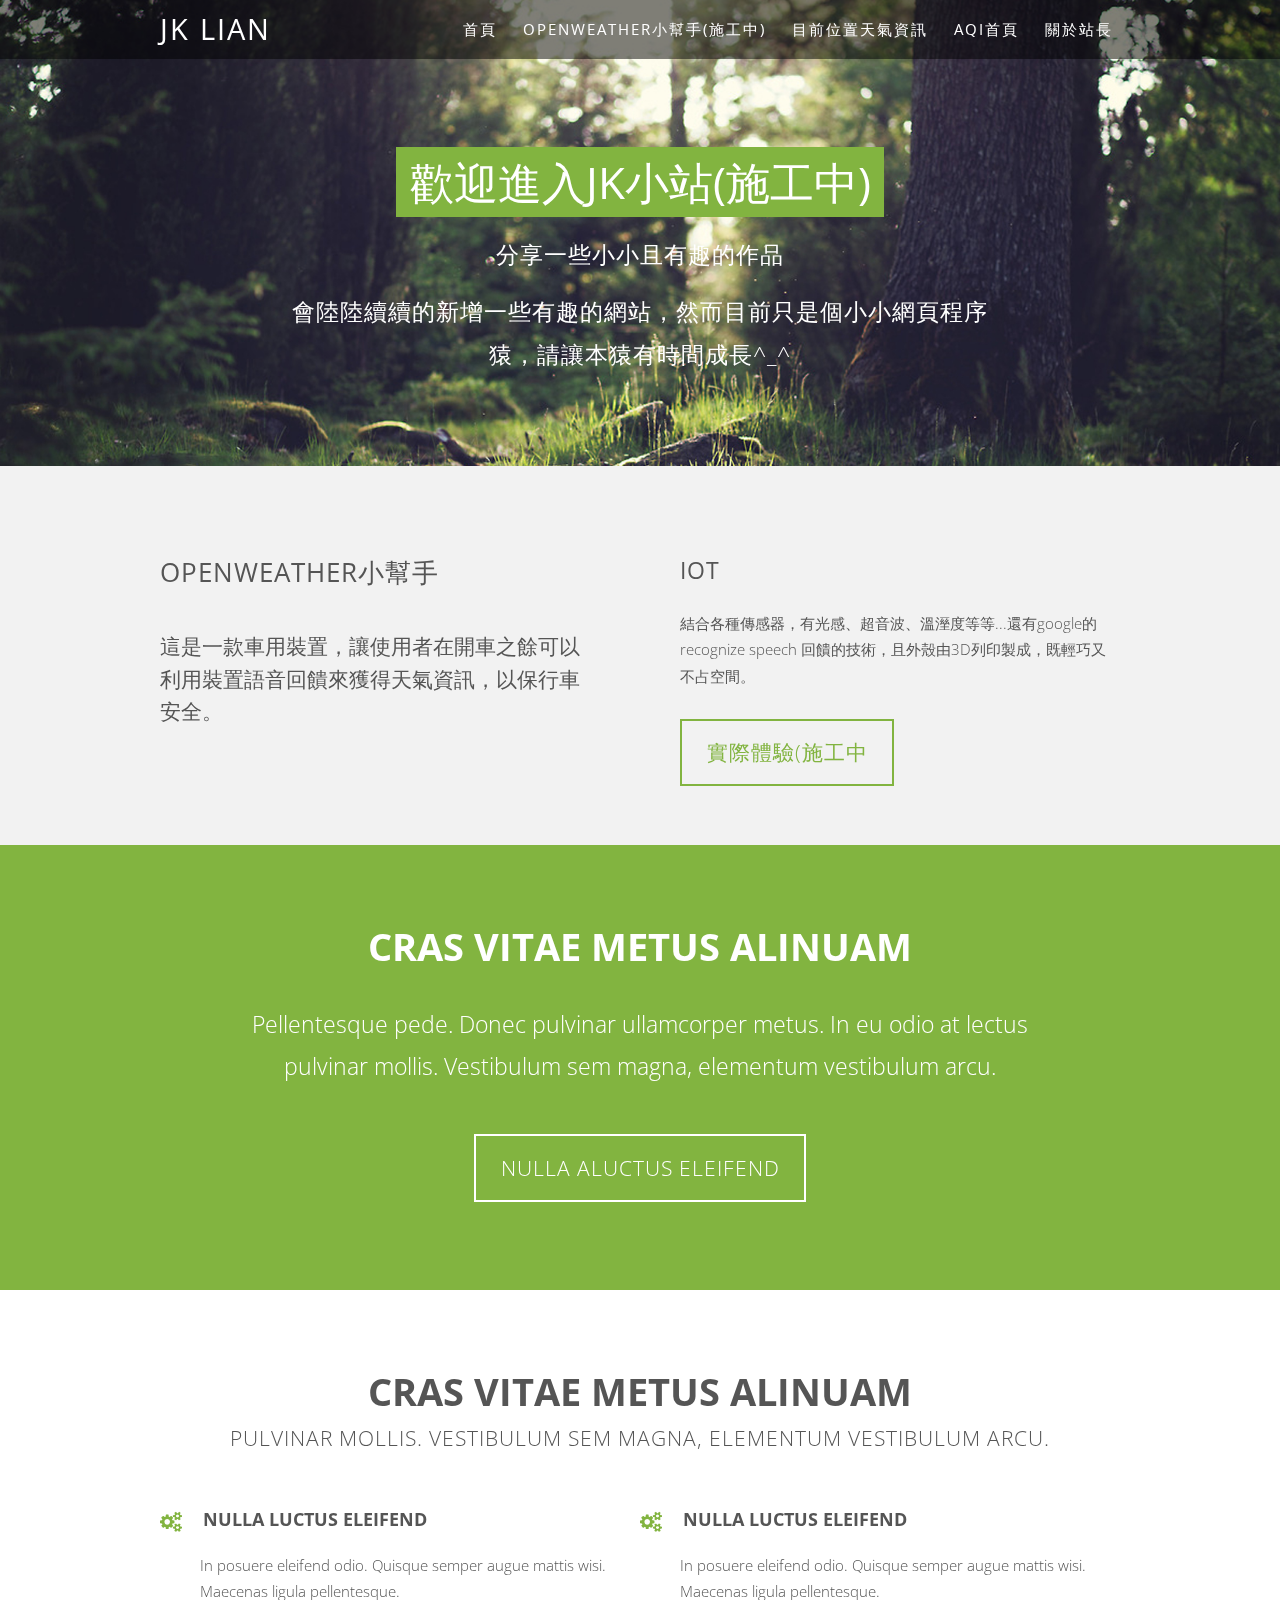
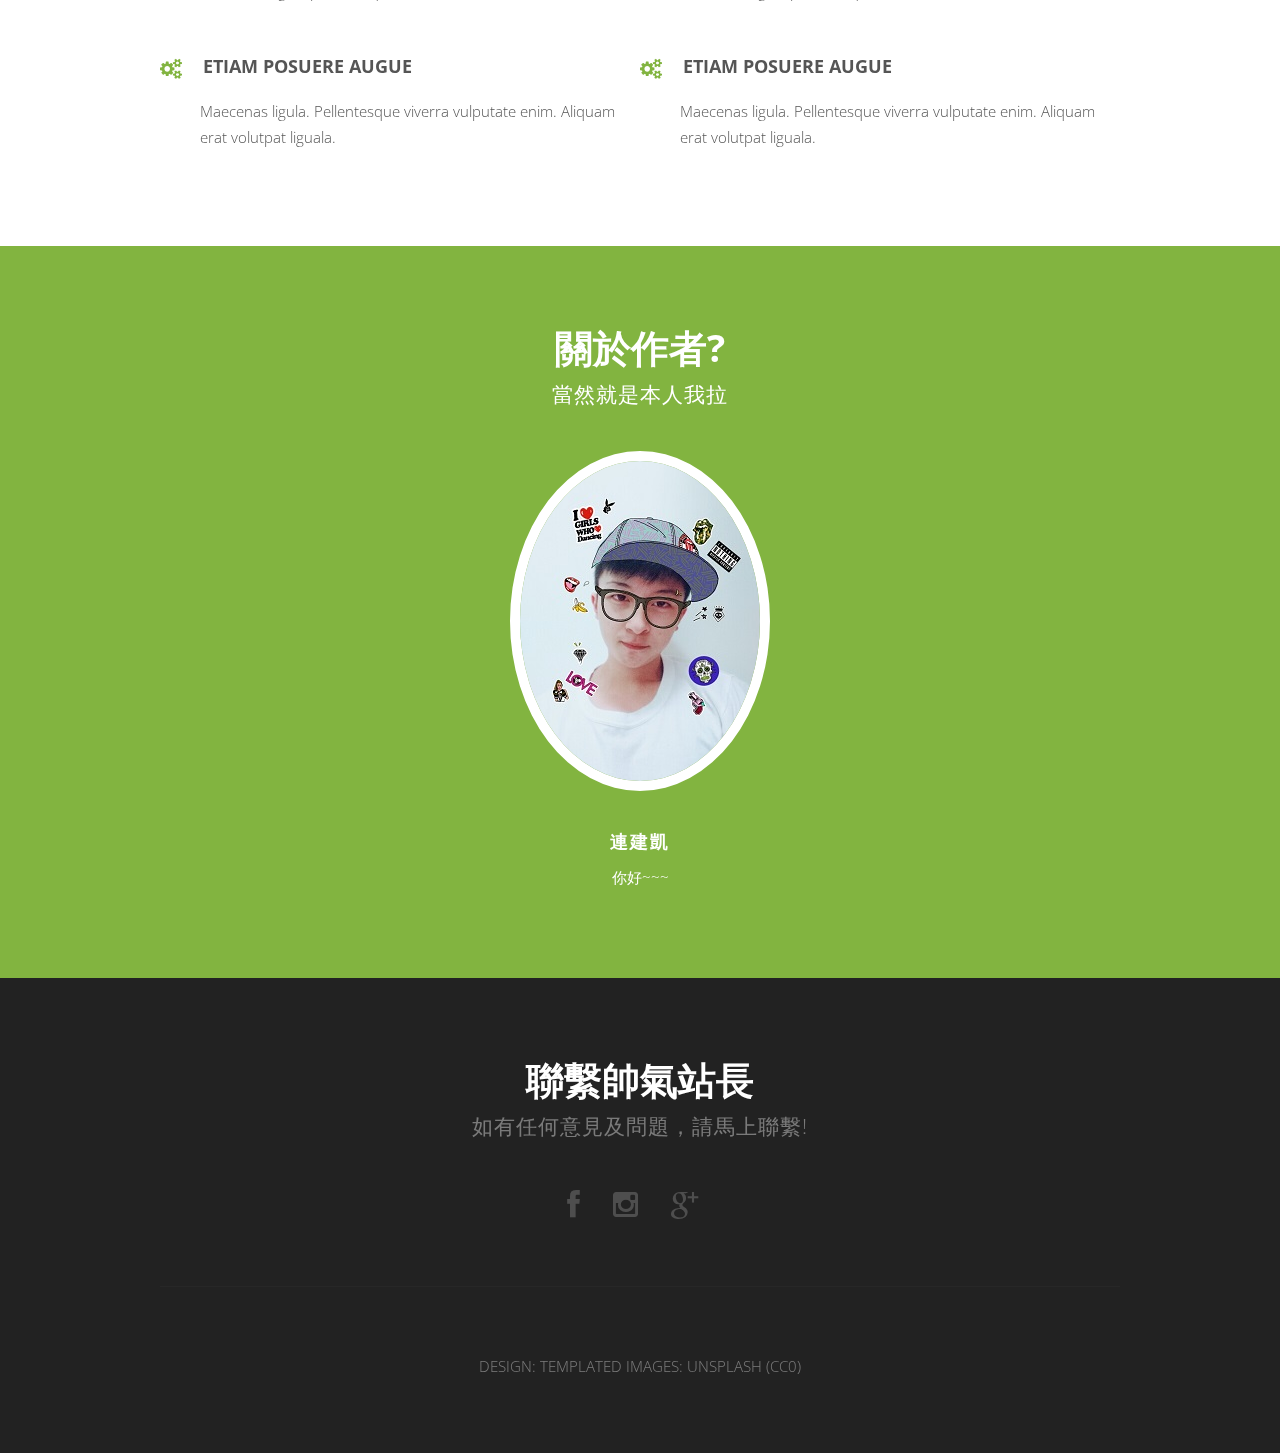
==== index.html @ 143d8b2d "v1" ====
<!DOCTYPE html>
<html>

<head>
    <title>JK小站</title>
    <meta http-equiv="content-type" content="text/html; charset=utf-8" />
    <meta name="description" content="" />
    <meta name="keywords" content="" />
    <!--[if lte IE 8]><script src="css/ie/html5shiv.js"></script><![endif]-->
    <script src="js/jquery.min.js"></script>
    <script src="js/jquery.dropotron.min.js"></script>
    <script src="js/skel.min.js"></script>
    <script src="js/skel-layers.min.js"></script>
    <script src="js/init.js"></script>
    <noscript>
        <link rel="stylesheet" href="css/skel.css" />
        <link rel="stylesheet" href="css/style.css" />
    </noscript>
    <!--[if lte IE 8]><link rel="stylesheet" href="css/ie/v8.css" /><![endif]-->
</head>

<body>
    <!-- Header Wrapper -->
    <div class="wrapper style1">

        <!-- Header -->
        <div id="header">
            <div class="container">

                <!-- Logo -->
                <h1><a href="#" id="logo">JK Lian</a></h1>

                <!-- Nav -->
                <nav id="nav">
                    <ul>
                        <li class="active"><a href="index.html">首頁</a></li>
                        <li>
                            <a href="#">OpenWeather小幫手(施工中)</a>
                            <!--<ul>
                                <li><a href="#">Lorem ipsum dolor</a></li>
                                <li><a href="#">Magna phasellus</a></li>
                                <li><a href="#">Etiam dolore nisl</a></li>
                                <li>
                                    <a href="">Phasellus consequat</a>
                                    <ul>
                                        <li><a href="#">Lorem ipsum dolor</a></li>
                                        <li><a href="#">Phasellus consequat</a></li>
                                        <li><a href="#">Magna phasellus</a></li>
                                        <li><a href="#">Etiam dolore nisl</a></li>
                                        <li><a href="#">Veroeros feugiat</a></li>
                                    </ul>
                                </li>
                                <li><a href="#">Veroeros feugiat</a></li>
                            </ul>-->
                        </li>
                        <li><a href="PositionWeather.html">目前位置天氣資訊</a></li>
                        <li><a href="../AQI/index.html">AQI首頁</a></li>
                        <li><a href="about.html">關於站長</a></li>
                    </ul>
                </nav>

            </div>
        </div>

        <!-- Banner -->
        <div id="banner">
            <section class="container">
                <h2>歡迎進入JK小站(施工中)</h2>
                <span>分享一些小小且有趣的作品</span>
                <p>會陸陸續續的新增一些有趣的網站，然而目前只是個小小網頁程序猿，請讓本猿有時間成長^_^</p>
            </section>
        </div>

    </div>
    <!-- Section One -->
    <div class="wrapper style2">
        <section class="container">
            <div class="row double">
                <div class="6u">
                    <header class="major">
                        <h2>OpenWeather小幫手</h2>
                        <span class="byline">這是一款車用裝置，讓使用者在開車之餘可以利用裝置語音回饋來獲得天氣資訊，以保行車安全。</span>
                    </header>
                </div>
                <div class="6u">
                    <h3>IOT</h3>
                    <p>結合各種傳感器，有光感、超音波、溫溼度等等...還有google的recognize speech 回饋的技術，且外殼由3D列印製成，既輕巧又不占空間。</p>
                    <a href="#" class="button">實際體驗(施工中</a>
                </div>
            </div>
        </section>
    </div>
    <!-- Section Two -->
    <div class="wrapper style3">
        <section class="container">
            <header class="major">
                <h2>Cras vitae metus aliNuam</h2>
            </header>
            <p>Pellentesque pede. Donec pulvinar ullamcorper metus. In eu odio at lectus pulvinar mollis. Vestibulum sem magna, elementum vestibulum arcu.</p>
            <a href="#" class="button alt">Nulla aluctus eleifend</a>
        </section>
    </div>

    <!-- Section Three -->
    <div class="wrapper style4">
        <section class="container">
            <header class="major">
                <h2>Cras vitae metus aliNuam</h2>
                <span class="byline">pulvinar mollis. Vestibulum sem magna, elementum vestibulum arcu.</span>
            </header>
            <div class="row flush">
                <div class="6u">
                    <ul class="special-icons">
                        <li>
                            <span class="fa fa-cogs"></span>
                            <h3>Nulla luctus eleifend</h3>
                            <p>In posuere eleifend odio. Quisque semper augue mattis wisi. Maecenas ligula pellentesque.</p>
                        </li>
                        <li>
                            <span class="fa fa-cogs"></span>
                            <!--<span class="fa fa-wrench"></span>-->
                            <h3>Etiam posuere augue</h3>
                            <p>Maecenas ligula. Pellentesque viverra vulputate enim. Aliquam erat volutpat liguala.</p>
                        </li>
                        <!--<li>
                            <span class="fa fa-leaf"></span>
                            <h3>Fusce ultrices fringilla</h3>
                            <p>Maecenas pede nisl, elementum eu, ornare ac, malesuada at, erat. Proin gravida orci porttitor.</p>
                        </li>-->
                    </ul>
                </div>
                <div class="6u">
                    <ul class="special-icons">
                        <li>
                            <span class="fa fa-cogs"></span>
                            <h3>Nulla luctus eleifend</h3>
                            <p>In posuere eleifend odio. Quisque semper augue mattis wisi. Maecenas ligula pellentesque.</p>
                        </li>
                        <li>
                            <span class="fa fa-cogs"></span>
                            <!--<span class="fa fa-wrench"></span>-->
                            <h3>Etiam posuere augue</h3>
                            <p>Maecenas ligula. Pellentesque viverra vulputate enim. Aliquam erat volutpat liguala.</p>
                        </li>
                        <!--<li>
                            <span class="fa fa-leaf"></span>
                            <h3>Fusce ultrices fringilla</h3>
                            <p>Maecenas pede nisl, elementum eu, ornare ac, malesuada at, erat. Proin gravida orci porttitor.</p>
                        </li>-->
                    </ul>
                </div>
                <!--<div class="4u">
                    <ul class="special-icons">
                        <li>
                            <span class="fa fa-cogs"></span>
                            <h3>Nulla luctus eleifend</h3>
                            <p>In posuere eleifend odio. Quisque semper augue mattis wisi. Maecenas ligula pellentesque.</p>
                        </li>
                        <li>
                            <span class="fa fa-wrench"></span>
                            <h3>Etiam posuere augue</h3>
                            <p>Maecenas ligula. Pellentesque viverra vulputate enim. Aliquam erat volutpat liguala.</p>
                        </li>
                        <li>
                            <span class="fa fa-leaf"></span>
                            <h3>Fusce ultrices fringilla</h3>
                            <p>Maecenas pede nisl, elementum eu, ornare ac, malesuada at, erat. Proin gravida orci porttitor.</p>
                        </li>
                    </ul>
                </div>-->
            </div>
        </section>
    </div>

    <!-- Team -->
    <div class="wrapper style5">
        <section id="team" class="container">
            <header class="major">
                <h2>關於作者?</h2>
                <span class="byline">當然就是本人我拉</span>
            </header>
            <div class="row">
                <div class="12u">
                    <a href="about.html" class="image"><img src="img/author.jpg" alt=""></a>
                    <h3>連建凱</h3>
                    <p>你好~~~</p>
                </div>
            </div>
        </section>
    </div>

    <!-- Footer -->
    <div id="footer">
        <section class="container">
            <header class="major">
                <h2>聯繫帥氣站長</h2>
                <span class="byline">如有任何意見及問題，請馬上聯繫!</span>
            </header>
            <ul class="icons">
                <li class="active"><a href="https://www.facebook.com/zxc157256" class="fa fa-facebook"><span>Facebook</span></a></li>
                <li><a href="https://www.instagram.com/zxc157256/" class="fa fa-instagram"><span>Instagram</span></a></li>
                <li><a href="https://plus.google.com/share?url=zxc157256" class="fa fa-google-plus"><span>Google+</span></a></li>
            </ul>
            <hr />
        </section>

        <!-- Copyright -->
        <div id="copyright">
            Design: <a href="http://templated.co">TEMPLATED</a> Images: <a href="http://unsplash.com">Unsplash</a> (<a href="http://unsplash.com/cc0">CC0</a>)
        </div>
    </div>
</body>

</html>
---- css/skel.css ----
/* Resets (http://meyerweb.com/eric/tools/css/reset/ | v2.0 | 20110126 | License: none (public domain)) */

	html,body,div,span,applet,object,iframe,h1,h2,h3,h4,h5,h6,p,blockquote,pre,a,abbr,acronym,address,big,cite,code,del,dfn,em,img,ins,kbd,q,s,samp,small,strike,strong,sub,sup,tt,var,b,u,i,center,dl,dt,dd,ol,ul,li,fieldset,form,label,legend,table,caption,tbody,tfoot,thead,tr,th,td,article,aside,canvas,details,embed,figure,figcaption,footer,header,hgroup,menu,nav,output,ruby,section,summary,time,mark,audio,video{margin:0;padding:0;border:0;font-size:100%;font:inherit;vertical-align:baseline;}article,aside,details,figcaption,figure,footer,header,hgroup,menu,nav,section{display:block;}body{line-height:1;}ol,ul{list-style:none;}blockquote,q{quotes:none;}blockquote:before,blockquote:after,q:before,q:after{content:'';content:none;}table{border-collapse:collapse;border-spacing:0;}body{-webkit-text-size-adjust:none}

/* Box Model */

	*, *:before, *:after {
		-moz-box-sizing: border-box;
		-webkit-box-sizing: border-box;
		box-sizing: border-box;
	}

/* Container */

	body {
		/* min-width: (containers) */
		min-width: 1200px;
	}

	.container {
		margin-left: auto;
		margin-right: auto;
		
		/* width: (containers) */
		width: 1200px;
	}

	/* Modifiers */
	
		.container.small {
			/* width: (containers) * 0.75; */
			width: 900px;
		}

		.container.big {
			width: 100%;

			/* max-width: (containers) * 1.25; */
			max-width: 1500px;

			/* min-width: (containers); */
			min-width: 1200px;
		}

/* Grid */

	.\31 2u { width: 100% }
	.\31 1u { width: 91.6666666667% }
	.\31 0u { width: 83.3333333333% }
	.\39 u { width: 75% }
	.\38 u { width: 66.6666666667% }
	.\37 u { width: 58.3333333333% }
	.\36 u { width: 50% }
	.\35 u { width: 41.6666666667% }
	.\34 u { width: 33.3333333333% }
	.\33 u { width: 25% }
	.\32 u { width: 16.6666666667% }
	.\31 u { width: 8.3333333333% }
	.\-11u { margin-left: 91.6666666667% }
	.\-10u { margin-left: 83.3333333333% }
	.\-9u { margin-left: 75% }
	.\-8u { margin-left: 66.6666666667% }
	.\-7u { margin-left: 58.3333333333% }
	.\-6u { margin-left: 50% }
	.\-5u { margin-left: 41.6666666667% }
	.\-4u { margin-left: 33.3333333333% }
	.\-3u { margin-left: 25% }
	.\-2u { margin-left: 16.6666666667% }
	.\-1u { margin-left: 8.3333333333% }

	/* Rows */

		.row > * {
			float: left;
		}

		.row:after {
			content: '';
			display: block;
			clear: both;
			height: 0;
		}

		.row:first-child > * {
			padding-top: 0 !important;
		}

		/* Normal */

			.row > * {
				/* padding-left: (gutters) */
				padding-left: 40px;
			}

			.row + .row > * {
				/* padding: (gutters) 0 0 (gutters) */
				padding: 40px 0 0 40px;
			}

			.row {
				/* margin-left: -(gutters) */
				margin-left: -40px;
			}

		/* Flush */

			.row.flush > * {
				padding-left: 0;
			}

			.row + .row.flush > * {
				padding: 0;
			}

			.row.flush {
				margin-left: 0;
			}

		/* Quarter */

			.row.quarter > * {
				/* padding-left: (gutters * 0.25) */
				padding-left: 10px;
			}

			.row + .row.quarter > * {
				/* padding: (gutters * 0.25) 0 0 (gutters * 0.25) */
				padding: 10px 0 0 10px;
			}

			.row.quarter {
				/* margin-left: -(gutters * 0.25) */
				margin-left: -10px;
			}

		/* Half */

			.row.half > * {
				/* padding-left: (gutters * 0.5) */
				padding-left: 20px;
			}

			.row + .row.half > * {
				/* padding: (gutters * 0.5) 0 0 (gutters * 0.5) */
				padding: 20px 0 0 20px;
			}

			.row.half {
				/* margin-left: -(gutters * 0.5) */
				margin-left: -20px;
			}

		/* One and (a) Half */

			.row.oneandhalf > * {
				/* padding-left: (gutters * 1.5) */
				padding-left: 60px;
			}

			.row + .row.oneandhalf > * {
				/* padding: (gutters * 1.5) 0 0 (gutters * 1.5) */
				padding: 60px 0 0 60px;
			}

			.row.oneandhalf {
				/* margin-left: -(gutters * 1.5) */
				margin-left: -60px;
			}

		/* Double */

			.row.double > * {
				/* padding-left: (gutters * 2) */
				padding-left: 80px;
			}

			.row + .row.double > * {
				/* padding: (gutters * 2) 0 0 (gutters * 2) */
				padding: 80px 0 0 80px;
			}

			.row.double {
				/* margin-left: -(gutters * 2) */
				margin-left: -80px;
			}
---- css/style.css ----
@import url("font-awesome.min.css");
@import url("http://fonts.googleapis.com/css?family=Open+Sans:300,400,600,700,800");

/*
	Solarize by TEMPLATED
	templated.co @templatedco
	Released for free under the Creative Commons Attribution 3.0 license (templated.co/license)
*/

/* Basic */

	body {
		background: #222222;
	}

		body.loading * {
			-moz-transition: none !important;
			-webkit-transition: none !important;
			-o-transition: none !important;
			-ms-transition: none !important;
			transition: none !important;
			-moz-animation: none !important;
			-webkit-animation: none !important;
			-o-animation: none !important;
			-ms-animation: none !important;
			animation: none !important;
		}

	body, input, select, textarea {
		color: #555555;
		font-family: 'Open Sans', sans-serif;
		font-size: 12pt;
		font-weight: 300;
		line-height: 1.65em;
	}

	a {
		color: #82b440;
		text-decoration: underline;
	}

	strong, b {
		font-weight: 700;
	}

	em, i {
		font-style: italic;
	}

	p, ul, ol, dl, table, blockquote {
		margin: 0 0 2em 0;
	}

	p {
		line-height: 1.8em;
	}

		p.medium {
			font-size: 1.4em;
		}

	h1, h2, h3, h4, h5, h6 {
		color: inherit;
		font-weight: 700;
	}

		h1 a, h2 a, h3 a, h4 a, h5 a, h6 a {
			color: inherit;
			text-decoration: none;
		}

	h2 {
		font-size: 1.5em;
	}

	h3 {
		font-size: 1.25em;
	}

	sub {
		font-size: 0.8em;
		position: relative;
		top: 0.5em;
	}

	sup {
		font-size: 0.8em;
		position: relative;
		top: -0.5em;
	}

	hr {
		border-top: solid 1px #82b440;
		border: 0;
		margin-bottom: 1.5em;
	}

	blockquote {
		border-left: solid 0.5em #82b440;
		font-style: italic;
		padding: 1em 0 1em 2em;
	}

	section.special, article.special {
		text-align: center;
	}

	header.major {
		padding-bottom: 3em;
		text-align: center;
		text-transform: uppercase;
	}

		header.major h2 {
			font-size: 2.6em;
			font-weight: 700;
		}

		header.major .byline {
			display: block;
			padding-top: 1em;
			letter-spacing: 1px;
			font-size: 1.4em;
		}

	footer > :last-child {
		margin-bottom: 0;
	}

	footer.major {
		padding-top: 3em;
	}

/* Form */

	input[type="text"],
	input[type="password"],
	input[type="email"],
	textarea {
		-moz-appearance: none;
		-webkit-appearance: none;
		-o-appearance: none;
		-ms-appearance: none;
		appearance: none;
		background: none;
		border: solid 1px #82b440;
		color: inherit;
		display: block;
		outline: 0;
		padding: 0.75em;
		text-decoration: none;
		width: 100%;
	}

		input[type="text"]:focus,
		input[type="password"]:focus,
		input[type="email"]:focus,
		textarea:focus {
			border-color: #82b440;
		}

	input[type="text"],
	input[type="password"],
	input[type="email"] {
		line-height: 1em;
	}

	::-webkit-input-placeholder {
		color: inherit;
		opacity: 0.5;
		position: relative;
		top: 3px;
	}

	:-moz-placeholder {
		color: inherit;
		opacity: 0.5;
	}

	::-moz-placeholder {
		color: inherit;
		opacity: 0.5;
	}

	:-ms-input-placeholder {
		color: inherit;
		opacity: 0.5;
	}

	.formerize-placeholder {
		color: rgba(85, 85, 85, 0.5) !important;
	}

/* Image */

	.image {
		border: 0;
		position: relative;
	}

		.image.fit {
			display: block;
		}

			.image.fit img {
				display: block;
				width: 100%;
			}

		.image.feature {
			display: block;
			margin: 0 0 2em 0;
		}

			.image.feature img {
				display: block;
				width: 100%;
			}

/* Icon */

	.icon {
		position: relative;
	}

		.icon:before {
			content: "";
			-moz-osx-font-smoothing: grayscale;
			-webkit-font-smoothing: antialiased;
			font-family: FontAwesome;
			font-style: normal;
			font-weight: normal;
			text-transform: none !important;
		}

		.icon > .label {
			display: none;
		}

/* Lists */

	ol.default {
		list-style: decimal;
		padding-left: 1.25em;
	}

		ol.default li {
			padding-left: 0.25em;
		}

	ul.default {
		margin: 0;
		padding: 0;
		list-style: none;
	}

		ul.default li {
			padding: 0.40em 0em;
		}

	ul.icons {
		cursor: default;
		padding-bottom: 2em;
	}

		ul.icons li {
			display: inline-block;
			line-height: 1em;
			padding: 0.5em 1em;
		}

			ul.icons li:first-child {
				padding-left: 0;
			}

			ul.icons li span {
				display: none;
			}

			ul.icons li a {
				text-decoration: none;
				font-size: 2em;
				color: inherit;
				opacity: 0.2;
				-moz-transition: all 0.35s ease-in-out;
				-webkit-transition: all 0.35s ease-in-out;
				-o-transition: all 0.35s ease-in-out;
				-ms-transition: all 0.35s ease-in-out;
				transition: all 0.35s ease-in-out;
			}

			ul.icons li a:hover {
				color: inherit;
				opacity: 1;
			}

	ul.actions {
		cursor: default;
	}

		ul.actions:last-child {
			margin-bottom: 0;
		}

		ul.actions li {
			display: inline-block;
			padding: 0 0 0 1.5em;
		}

			ul.actions li:first-child {
				padding: 0;
			}

		ul.actions.vertical li {
			display: block;
			padding: 1.5em 0 0 0;
		}

			ul.actions.vertical li:first-child {
				padding: 0;
			}

	ul.special-icons {
		margin: 0em;
		padding: 0em;
	}

		ul.special-icons > li {
			position: relative;
			padding: 0.50em 0em 0.50em 0em;
		}

		ul.special-icons > li:before {
			position: absolute;
			left: 0;
			top: 2em;
			display: block;
			background: none;
			font-size: 2em;
			border-radius: 5px;
		}

		ul.special-icons > li:first-child {
			border-top: none;
		}

		ul.special-icons h3 {
			margin-bottom: 0.80em;
			line-height: 2em;
			text-transform: uppercase;
			font-weight: 700;
			font-size: 1.2em;
		}

		ul.special-icons span {
			line-height: 190%;
		}

		ul.special-icons .fa {
			float: left;
			display: inline-block;
			padding-right: 1em;
			font-size: 1.4em;
			color: #82b440;
		}

		ul.special-icons p {
			padding-left: 2.7em;
		}

/* Tables */

	table {
		width: 100%;
	}

		table.default {
			width: 100%;
		}

			table.default tbody tr {
				border-bottom: solid 1px #82b440;
			}

			table.default td {
				padding: 0.5em 1em 0.5em 1em;
			}

			table.default th {
				font-weight: 700;
				padding: 0.5em 1em 0.5em 1em;
				text-align: left;
			}

			table.default thead {
				background: #555555;
				color: #fff;
			}

/* Button */

	input[type="submit"],
	input[type="reset"],
	input[type="button"],
	.button {
		-moz-appearance: none;
		-webkit-appearance: none;
		-o-appearance: none;
		-ms-appearance: none;
		appearance: none;
		background: none;
		border-radius: none;
		border: 2px solid;
		border-color: #82b440;
		color: #82b440;
		cursor: pointer;
		display: inline-block;
		padding: 0.90em 1.2em;
		letter-spacing: 1px;
		text-align: center;
		text-decoration: none;
		text-transform: uppercase;
		font-size: 1.4em;
		-moz-transition: all 0.35s ease-in-out;
		-webkit-transition: all 0.35s ease-in-out;
		-o-transition: all 0.35s ease-in-out;
		-ms-transition: all 0.35s ease-in-out;
		transition: all 0.35s ease-in-out;
	}

		input[type="submit"]:hover,
		input[type="reset"]:hover,
		input[type="button"]:hover,
		.button:hover {
			background: #82b440;
			color: white;
		}

		input[type="submit"].alt,
		input[type="reset"].alt,
		input[type="button"].alt,
		.button.alt {
			border-color: inherit;
			color: inherit;
		}

			input[type="submit"].alt:hover,
			input[type="reset"].alt:hover,
			input[type="button"].alt:hover,
			.button.alt:hover {
				background: white;
				color: #82b440;
			}

		input[type="submit"].fit,
		input[type="reset"].fit,
		input[type="button"].fit,
		.button.fit {
			width: 100%;
		}

		input[type="submit"].small,
		input[type="reset"].small,
		input[type="button"].small,
		.button.small {
			font-size: 0.8em;
		}

/* Wrapper */

	.wrapper {
		padding: 6em 0em 4em 0em;
	}

		.wrapper.style1 {
			padding: 0em;
			background: #222222 url(../images/banner.jpg) no-repeat;
			background-size: cover;
		}

		.wrapper.style2 {
			background: #f2f2f2;
		}

			.wrapper.style2 .major {
				text-align: left !important;
			}

				.wrapper.style2 .major h2 {
					display: block;
					margin-bottom: 0.70em;
					letter-spacing: 1px;
					line-height: 1.4em;
					text-transform: uppercase;
					font-size: 1.8em;
					font-weight: 400;
				}

				.wrapper.style2 .major .byline {
					letter-spacing: normal;
					line-height: 1.6em;
					text-transform: capitalize;
					font-size: 1.4em;
				}

			.wrapper.style2 h3 {
				display: block;
				margin-bottom: 1em;
				letter-spacing: 1px;
				line-height: 1.4em;
				text-transform: uppercase;
				font-size: 1.6em;
				font-weight: 400;
			}

		.wrapper.style3 {
			padding-bottom: 6em;
			background: #82b440;
			text-align: center;
			color: white;
		}

			.wrapper.style3 .container {
				padding-left: 6em;
				padding-right: 6em;
			}

			.wrapper.style3 p {
				font-size: 1.6em;
			}

		.wrapper.style4 {
			background: white;
		}

		.wrapper.style5 {
			background: #82b440;
			text-align: center;
			color: white;
		}

			.wrapper.style5 .image {
				display: block;
				width: 60%;
				margin: 0em auto 2em auto;
			}

				.wrapper.style5 .image img {
					border-radius: 50%;
					border: 10px solid;
					border-color: white;
				}

/* Header */

	#header {
		color: white;
		height: 4em;
		background: rgba(0, 0, 0, 0.5);
	}

		#header .container {
			position: relative;
		}

	.homepage #logo {
		display: none;
	}

	.homepage #nav {
		position: static;
		right: none;
		text-align: center;
	}

	#logo {
		line-height: 2em;
		letter-spacing: 2px;
		text-transform: uppercase;
		font-size: 2em;
		font-weight: 400;
	}

		#logo h1 {
			display: inline-block;
			margin: 0;
			padding: 0;
		}

		#logo a {
			color: inherit;
		}

	#nav {
		position: absolute;
		top: 0;
		right: 0;
	}

		#nav > ul {
			margin: 0;
		}

			#nav > ul > li {
				border-radius: 4px;
				display: inline-block;
				margin-left: 0.5em;
				padding: 0 0.5em;
			}

				#nav > ul > li a {
					color: inherit;
					line-height: 4em;
					letter-spacing: 2px;
					text-decoration: none;
					text-transform: uppercase;
					font-weight: 400;
					font-size: 1em;
				}

				#nav > ul > li:first-child {
					margin-left: 0;
				}

				#nav > ul > li.active a {
					color: white;
				}

				#nav > ul > li > ul {
					display: none;
				}

/* Dropotron */

	.dropotron {
		top: 2em;
		background: rgba(32, 32, 32, 0.75);
		border-radius: 4px;
		color: inherit;
		min-width: 12em;
		padding: 1em 0;
		color: white;
	}

		.dropotron > li {
			line-height: 2em;
			padding: 0 1em;
		}

			.dropotron > li > a {
				color: inherit;
				letter-spacing: 2px;
				text-decoration: none;
				text-transform: uppercase;
			}

			.dropotron > li.active > a, .dropotron > li:hover > a {
				color: inherit;
			}

		.dropotron.level-0 {
			border-radius: 0 0 4px 4px;
			font-size: 1em;
			margin-left: -0.5em;
		}

/* Banner */

	#banner {
		padding: 6em 0em 3em 0em;
		text-align: center;
		text-transform: uppercase;
		color: white;
	}

		#banner .container {
			padding: 0em 8em;
		}

		#banner h2 {
			display: inline-block;
			padding: 0.50em 0.30em;
			background: #82b440;
			font-size: 3em;
			font-weight: 400;
		}

		#banner span, #banner p {
			display: block;
			letter-spacing: 1px;
			text-transform: uppercase;
			font-size: 1.6em;
			font-weight: 300;
		}

		#banner span {
			padding: 1em 0em;
		}

/* Main */

	#main {
		padding: 4em 0;
	}

		#main #content .major, #main #sidebar .major {
			text-align: left;
		}

		#main #sidebar section {
			margin-top: 4em;
		}

			#main #sidebar section:first-child {
				margin-top: 0;
			}

		#main #sidebar .major {
			padding-bottom: 2em;
		}

			#main #sidebar .major h2 {
				font-size: 1.8em;
			}

/* Footer */

	#footer {
		padding: 6em 0 2em 0;
		text-align: center;
		color: white;
	}

		#footer hr {
			border-bottom: 1px solid;
			border-color: inherit;
			opacity: .05;
		}

		#footer .major h2 {
			color: inherit;
		}

		#footer .major .byline {
			color: inherit;
			opacity: .4;
		}

		#footer .copyright {
			margin-top: 3em;
			text-align: center;
		}

/* Copyright */

	#copyright {
		position: relative;
		text-transform: uppercase;
		text-align: center;
		padding: 3em 0em 3em 0em;
		color: inherit;
		opacity: .40;
	}

		#copyright a {
			text-decoration: none;
			color: inherit;
		}

/* Extra */

	#extra1 h2 {
		display: block;
		margin-bottom: 1em;
		letter-spacing: 1px;
		line-height: 1.4em;
		text-transform: uppercase;
		font-size: 1.8em;
		font-weight: 400;
	}

	#extra1 h3 {
		display: block;
		margin-bottom: 1em;
		letter-spacing: 1px;
		line-height: 1.4em;
		text-transform: uppercase;
		font-size: 1.6em;
		font-weight: 400;
	}

/* Team */

	#team h3 {
		margin-bottom: 0.50em;
		letter-spacing: 2px;
		text-transform: uppercase;
		font-weight: 700;
	}
---- css/ie/v8.css ----
/*
	Solarize by TEMPLATED
	templated.co @templatedco
	Released for free under the Creative Commons Attribution 3.0 license (templated.co/license)
*/

/* Header */

	#header {
		background: #4c4c4c;
	}

/* Wrapper */

	.wrapper.style5 .image img {
		position: relative;
		-ms-behavior: url("css/ie/PIE.htc");
	}

/* Dropotron */

	.dropotron {
		background: #4c4c4c;
	}

/* Copyright */

	#copyright .container {
		border-color: #303030;
	}
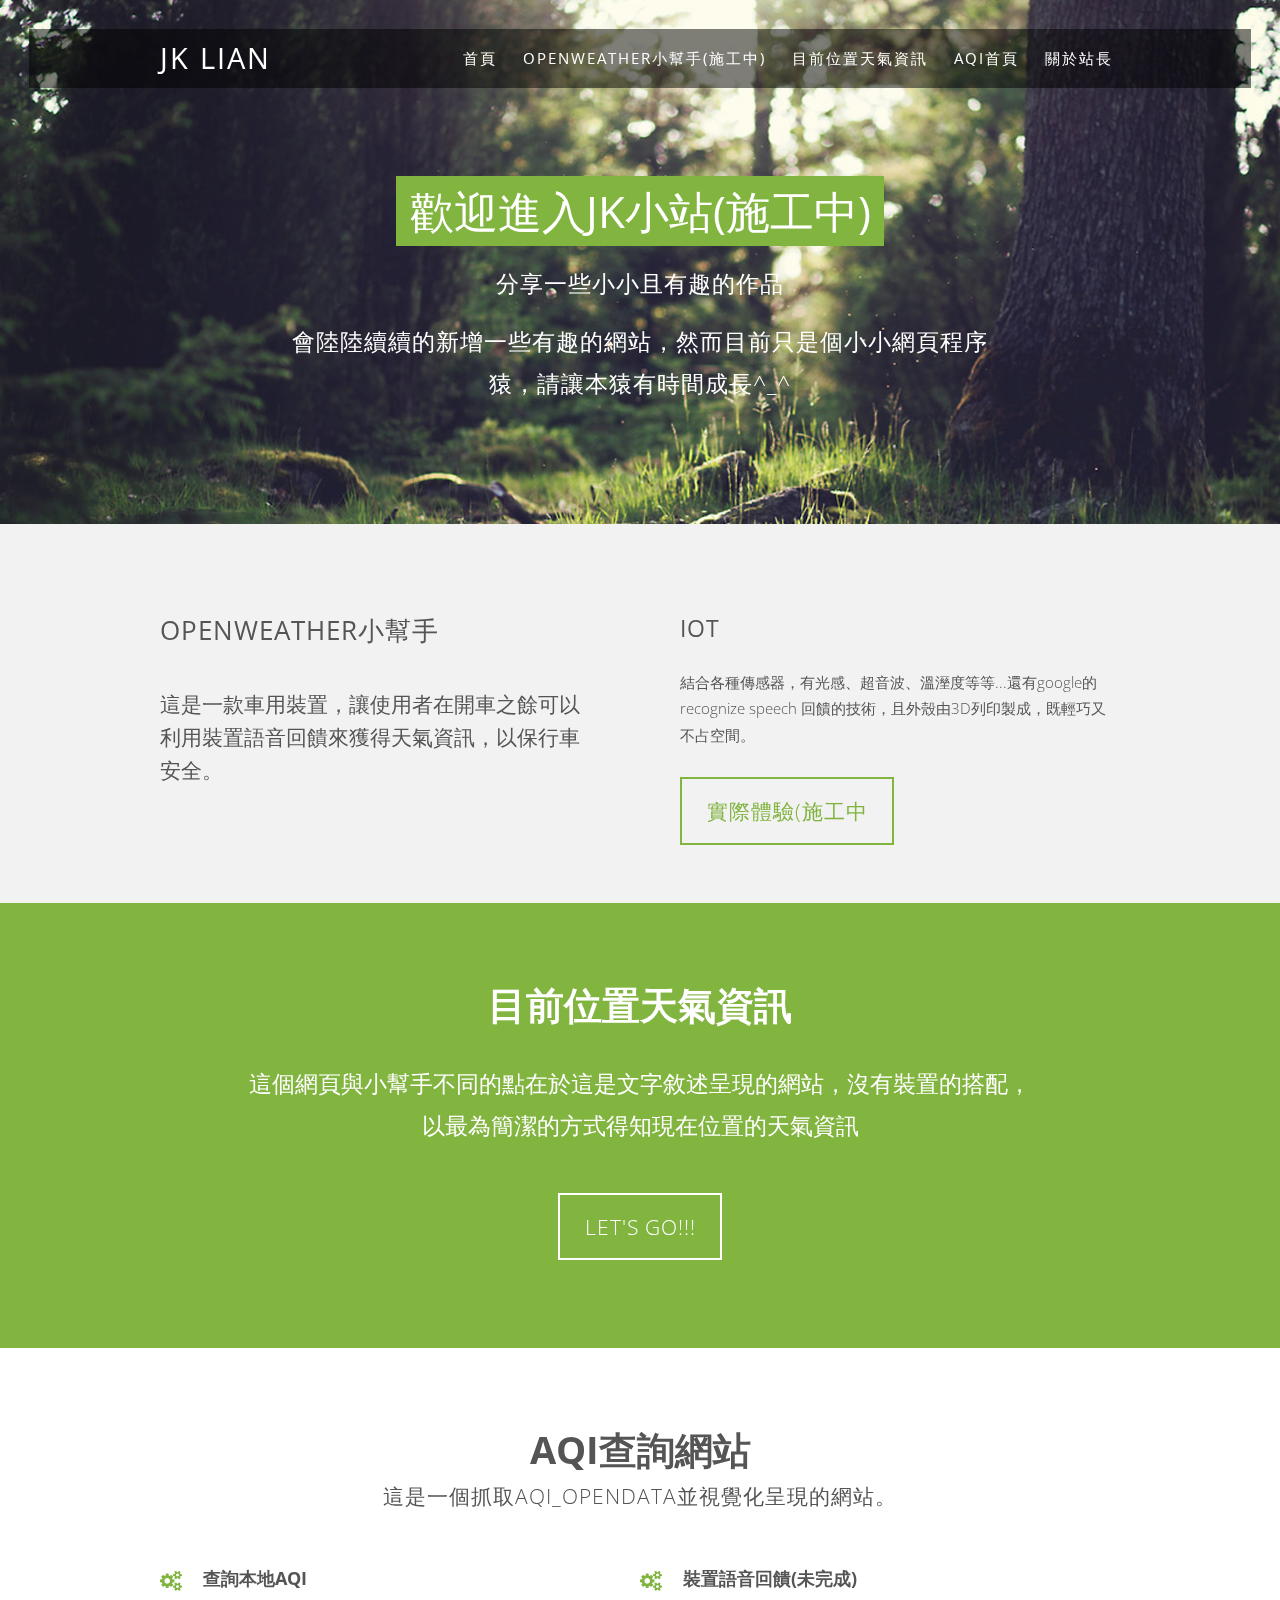
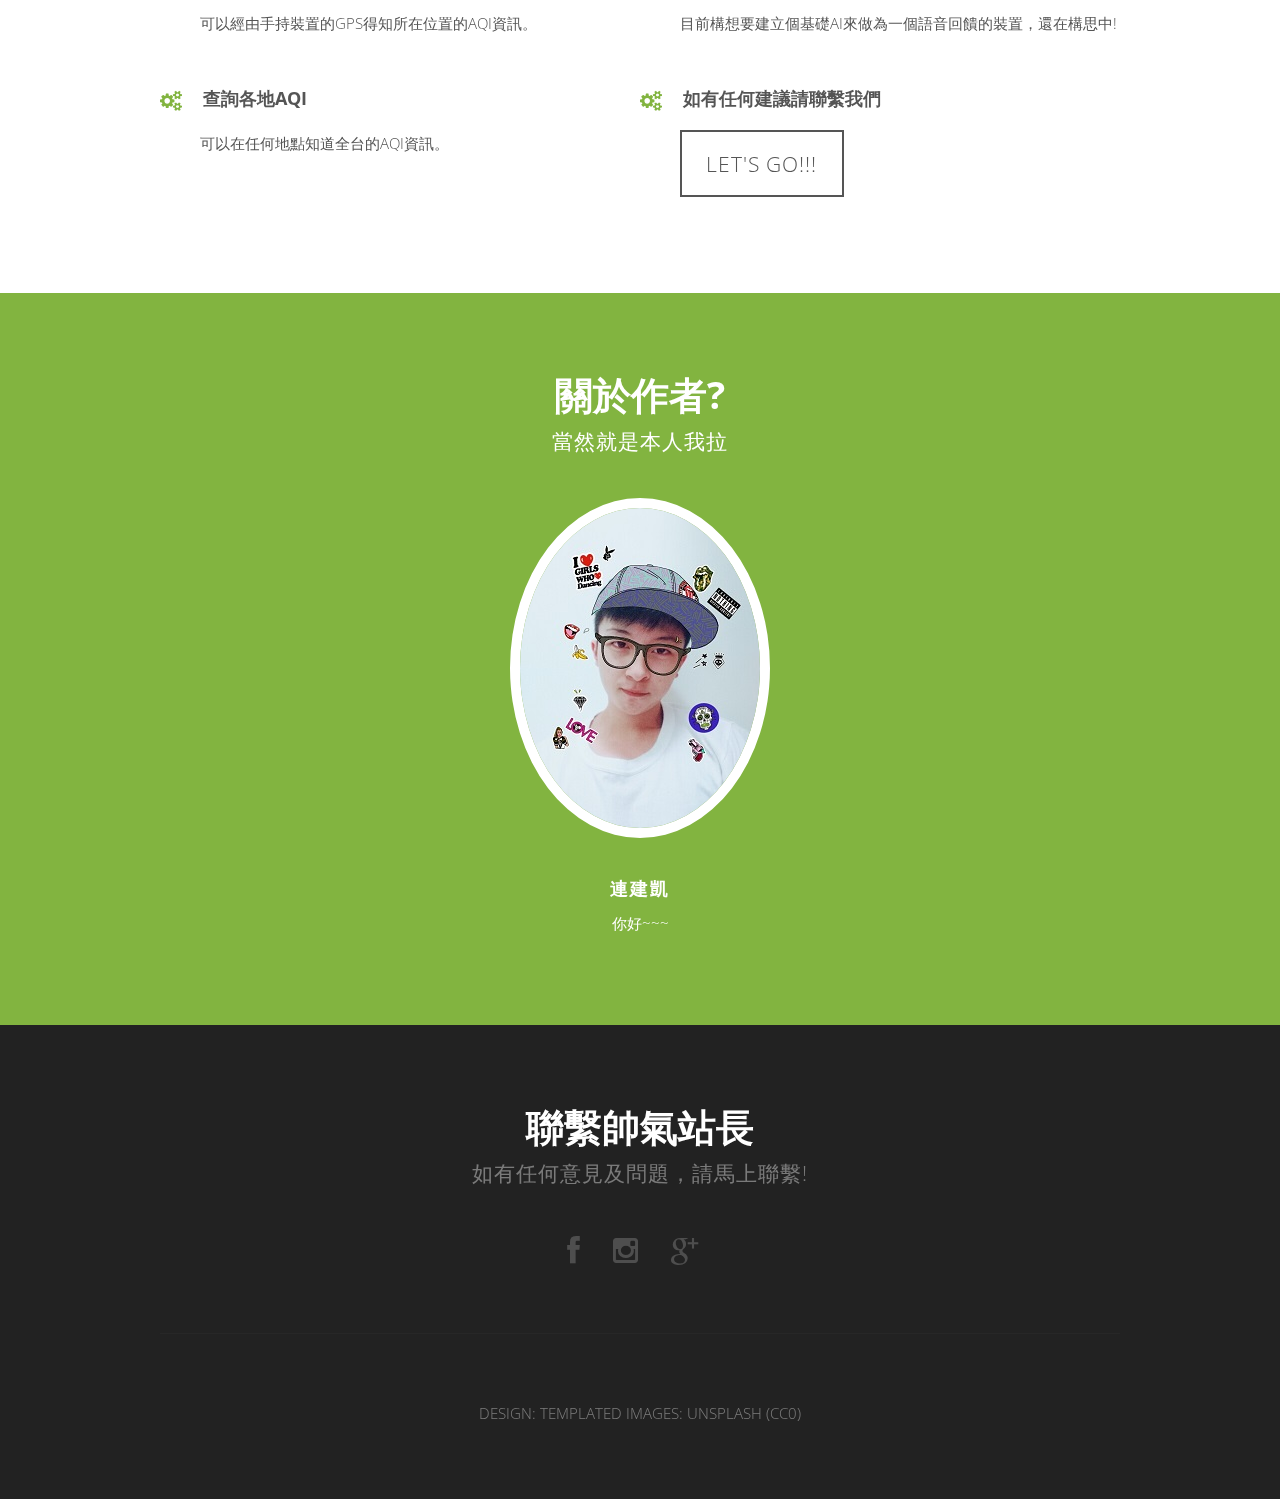
==== commit 4a2aae34: "v1" ====
--- a/index.html
+++ b/index.html
@@ -55,7 +55,7 @@
                         </li>
                         <li><a href="PositionWeather.html">目前位置天氣資訊</a></li>
                         <li><a href="../AQI/index.html">AQI首頁</a></li>
-                        <li><a href="about.html">關於站長</a></li>
+                        <li><a href="#.html">關於站長</a></li>
                     </ul>
                 </nav>
 
@@ -94,10 +94,10 @@
     <div class="wrapper style3">
         <section class="container">
             <header class="major">
-                <h2>Cras vitae metus aliNuam</h2>
-            </header>
-            <p>Pellentesque pede. Donec pulvinar ullamcorper metus. In eu odio at lectus pulvinar mollis. Vestibulum sem magna, elementum vestibulum arcu.</p>
-            <a href="#" class="button alt">Nulla aluctus eleifend</a>
+                <h2>目前位置天氣資訊</h2>
+            </header>
+            <p>這個網頁與小幫手不同的點在於這是文字敘述呈現的網站，沒有裝置的搭配，以最為簡潔的方式得知現在位置的天氣資訊</p>
+            <a href="PositionWeather.html" class="button alt">Let's Go!!!</a>
         </section>
     </div>
 
@@ -105,22 +105,22 @@
     <div class="wrapper style4">
         <section class="container">
             <header class="major">
-                <h2>Cras vitae metus aliNuam</h2>
-                <span class="byline">pulvinar mollis. Vestibulum sem magna, elementum vestibulum arcu.</span>
+                <h2>AQI查詢網站</h2>
+                <span class="byline">這是一個抓取AQI_OpenData並視覺化呈現的網站。</span>
             </header>
             <div class="row flush">
                 <div class="6u">
                     <ul class="special-icons">
                         <li>
                             <span class="fa fa-cogs"></span>
-                            <h3>Nulla luctus eleifend</h3>
-                            <p>In posuere eleifend odio. Quisque semper augue mattis wisi. Maecenas ligula pellentesque.</p>
+                            <h3>查詢本地AQI</h3>
+                            <p>可以經由手持裝置的GPS得知所在位置的AQI資訊。</p>
                         </li>
                         <li>
                             <span class="fa fa-cogs"></span>
                             <!--<span class="fa fa-wrench"></span>-->
-                            <h3>Etiam posuere augue</h3>
-                            <p>Maecenas ligula. Pellentesque viverra vulputate enim. Aliquam erat volutpat liguala.</p>
+                            <h3>查詢各地AQI</h3>
+                            <p>可以在任何地點知道全台的AQI資訊。</p>
                         </li>
                         <!--<li>
                             <span class="fa fa-leaf"></span>
@@ -133,14 +133,14 @@
                     <ul class="special-icons">
                         <li>
                             <span class="fa fa-cogs"></span>
-                            <h3>Nulla luctus eleifend</h3>
-                            <p>In posuere eleifend odio. Quisque semper augue mattis wisi. Maecenas ligula pellentesque.</p>
+                            <h3>裝置語音回饋(未完成)</h3>
+                            <p>目前構想要建立個基礎AI來做為一個語音回饋的裝置，還在構思中!</p>
                         </li>
                         <li>
                             <span class="fa fa-cogs"></span>
                             <!--<span class="fa fa-wrench"></span>-->
-                            <h3>Etiam posuere augue</h3>
-                            <p>Maecenas ligula. Pellentesque viverra vulputate enim. Aliquam erat volutpat liguala.</p>
+                            <h3>如有任何建議請聯繫我們</h3>
+                            <p><a href="#footer" class="button alt">Let's Go!!!</a></p>
                         </li>
                         <!--<li>
                             <span class="fa fa-leaf"></span>
@@ -181,7 +181,7 @@
             </header>
             <div class="row">
                 <div class="12u">
-                    <a href="about.html" class="image"><img src="img/author.jpg" alt=""></a>
+                    <a href="#.html" class="image"><img src="img/author.jpg" alt=""></a>
                     <h3>連建凱</h3>
                     <p>你好~~~</p>
                 </div>
--- a/css/skel.css
+++ b/css/skel.css
@@ -1,185 +1,395 @@
 /* Resets (http://meyerweb.com/eric/tools/css/reset/ | v2.0 | 20110126 | License: none (public domain)) */
 
-	html,body,div,span,applet,object,iframe,h1,h2,h3,h4,h5,h6,p,blockquote,pre,a,abbr,acronym,address,big,cite,code,del,dfn,em,img,ins,kbd,q,s,samp,small,strike,strong,sub,sup,tt,var,b,u,i,center,dl,dt,dd,ol,ul,li,fieldset,form,label,legend,table,caption,tbody,tfoot,thead,tr,th,td,article,aside,canvas,details,embed,figure,figcaption,footer,header,hgroup,menu,nav,output,ruby,section,summary,time,mark,audio,video{margin:0;padding:0;border:0;font-size:100%;font:inherit;vertical-align:baseline;}article,aside,details,figcaption,figure,footer,header,hgroup,menu,nav,section{display:block;}body{line-height:1;}ol,ul{list-style:none;}blockquote,q{quotes:none;}blockquote:before,blockquote:after,q:before,q:after{content:'';content:none;}table{border-collapse:collapse;border-spacing:0;}body{-webkit-text-size-adjust:none}
+html,
+body,
+div,
+span,
+applet,
+object,
+iframe,
+h1,
+h2,
+h3,
+h4,
+h5,
+h6,
+p,
+blockquote,
+pre,
+a,
+abbr,
+acronym,
+address,
+big,
+cite,
+code,
+del,
+dfn,
+em,
+img,
+ins,
+kbd,
+q,
+s,
+samp,
+small,
+strike,
+strong,
+sub,
+sup,
+tt,
+var,
+b,
+u,
+i,
+center,
+dl,
+dt,
+dd,
+ol,
+ul,
+li,
+fieldset,
+form,
+label,
+legend,
+table,
+caption,
+tbody,
+tfoot,
+thead,
+tr,
+th,
+td,
+article,
+aside,
+canvas,
+details,
+embed,
+figure,
+figcaption,
+footer,
+header,
+hgroup,
+menu,
+nav,
+output,
+ruby,
+section,
+summary,
+time,
+mark,
+audio,
+video {
+    margin: 0;
+    padding: 0;
+    border: 0;
+    font-size: 100%;
+    font: inherit;
+    vertical-align: baseline;
+}
+
+article,
+aside,
+details,
+figcaption,
+figure,
+footer,
+header,
+hgroup,
+menu,
+nav,
+section {
+    display: block;
+}
+
+body {
+    line-height: 1;
+}
+
+ol,
+ul {
+    list-style: none;
+}
+
+blockquote,
+q {
+    quotes: none;
+}
+
+blockquote:before,
+blockquote:after,
+q:before,
+q:after {
+    content: '';
+    content: none;
+}
+
+table {
+    border-collapse: collapse;
+    border-spacing: 0;
+}
+
+body {
+    -webkit-text-size-adjust: none
+}
+
 
 /* Box Model */
 
-	*, *:before, *:after {
-		-moz-box-sizing: border-box;
-		-webkit-box-sizing: border-box;
-		box-sizing: border-box;
-	}
+*,
+*:before,
+*:after {
+    -moz-box-sizing: border-box;
+    -webkit-box-sizing: border-box;
+    box-sizing: border-box;
+}
+
 
 /* Container */
 
-	body {
-		/* min-width: (containers) */
-		min-width: 1200px;
-	}
-
-	.container {
-		margin-left: auto;
-		margin-right: auto;
-		
-		/* width: (containers) */
-		width: 1200px;
-	}
-
-	/* Modifiers */
-	
-		.container.small {
-			/* width: (containers) * 0.75; */
-			width: 900px;
-		}
-
-		.container.big {
-			width: 100%;
-
-			/* max-width: (containers) * 1.25; */
-			max-width: 1500px;
-
-			/* min-width: (containers); */
-			min-width: 1200px;
-		}
+body {
+    /* min-width: (containers) */
+    min-width: 1200px;
+}
+
+.container {
+    margin-left: auto;
+    margin-right: auto;
+    /* width: (containers) */
+    width: 1200px;
+}
+
+
+/* Modifiers */
+
+.container.small {
+    /* width: (containers) * 0.75; */
+    width: 900px;
+}
+
+.container.big {
+    width: 100%;
+    /* max-width: (containers) * 1.25; */
+    max-width: 1500px;
+    /* min-width: (containers); */
+    min-width: 1200px;
+}
+
 
 /* Grid */
 
-	.\31 2u { width: 100% }
-	.\31 1u { width: 91.6666666667% }
-	.\31 0u { width: 83.3333333333% }
-	.\39 u { width: 75% }
-	.\38 u { width: 66.6666666667% }
-	.\37 u { width: 58.3333333333% }
-	.\36 u { width: 50% }
-	.\35 u { width: 41.6666666667% }
-	.\34 u { width: 33.3333333333% }
-	.\33 u { width: 25% }
-	.\32 u { width: 16.6666666667% }
-	.\31 u { width: 8.3333333333% }
-	.\-11u { margin-left: 91.6666666667% }
-	.\-10u { margin-left: 83.3333333333% }
-	.\-9u { margin-left: 75% }
-	.\-8u { margin-left: 66.6666666667% }
-	.\-7u { margin-left: 58.3333333333% }
-	.\-6u { margin-left: 50% }
-	.\-5u { margin-left: 41.6666666667% }
-	.\-4u { margin-left: 33.3333333333% }
-	.\-3u { margin-left: 25% }
-	.\-2u { margin-left: 16.6666666667% }
-	.\-1u { margin-left: 8.3333333333% }
-
-	/* Rows */
-
-		.row > * {
-			float: left;
-		}
-
-		.row:after {
-			content: '';
-			display: block;
-			clear: both;
-			height: 0;
-		}
-
-		.row:first-child > * {
-			padding-top: 0 !important;
-		}
-
-		/* Normal */
-
-			.row > * {
-				/* padding-left: (gutters) */
-				padding-left: 40px;
-			}
-
-			.row + .row > * {
-				/* padding: (gutters) 0 0 (gutters) */
-				padding: 40px 0 0 40px;
-			}
-
-			.row {
-				/* margin-left: -(gutters) */
-				margin-left: -40px;
-			}
-
-		/* Flush */
-
-			.row.flush > * {
-				padding-left: 0;
-			}
-
-			.row + .row.flush > * {
-				padding: 0;
-			}
-
-			.row.flush {
-				margin-left: 0;
-			}
-
-		/* Quarter */
-
-			.row.quarter > * {
-				/* padding-left: (gutters * 0.25) */
-				padding-left: 10px;
-			}
-
-			.row + .row.quarter > * {
-				/* padding: (gutters * 0.25) 0 0 (gutters * 0.25) */
-				padding: 10px 0 0 10px;
-			}
-
-			.row.quarter {
-				/* margin-left: -(gutters * 0.25) */
-				margin-left: -10px;
-			}
-
-		/* Half */
-
-			.row.half > * {
-				/* padding-left: (gutters * 0.5) */
-				padding-left: 20px;
-			}
-
-			.row + .row.half > * {
-				/* padding: (gutters * 0.5) 0 0 (gutters * 0.5) */
-				padding: 20px 0 0 20px;
-			}
-
-			.row.half {
-				/* margin-left: -(gutters * 0.5) */
-				margin-left: -20px;
-			}
-
-		/* One and (a) Half */
-
-			.row.oneandhalf > * {
-				/* padding-left: (gutters * 1.5) */
-				padding-left: 60px;
-			}
-
-			.row + .row.oneandhalf > * {
-				/* padding: (gutters * 1.5) 0 0 (gutters * 1.5) */
-				padding: 60px 0 0 60px;
-			}
-
-			.row.oneandhalf {
-				/* margin-left: -(gutters * 1.5) */
-				margin-left: -60px;
-			}
-
-		/* Double */
-
-			.row.double > * {
-				/* padding-left: (gutters * 2) */
-				padding-left: 80px;
-			}
-
-			.row + .row.double > * {
-				/* padding: (gutters * 2) 0 0 (gutters * 2) */
-				padding: 80px 0 0 80px;
-			}
-
-			.row.double {
-				/* margin-left: -(gutters * 2) */
-				margin-left: -80px;
-			}+.\31 2u {
+    width: 100%
+}
+
+.\31 1u {
+    width: 91.6666666667%
+}
+
+.\31 0u {
+    width: 83.3333333333%
+}
+
+.\39 u {
+    width: 75%
+}
+
+.\38 u {
+    width: 66.6666666667%
+}
+
+.\37 u {
+    width: 58.3333333333%
+}
+
+.\36 u {
+    width: 50%
+}
+
+.\35 u {
+    width: 41.6666666667%
+}
+
+.\34 u {
+    width: 33.3333333333%
+}
+
+.\33 u {
+    width: 25%
+}
+
+.\32 u {
+    width: 16.6666666667%
+}
+
+.\31 u {
+    width: 8.3333333333%
+}
+
+.\-11u {
+    margin-left: 91.6666666667%
+}
+
+.\-10u {
+    margin-left: 83.3333333333%
+}
+
+.\-9u {
+    margin-left: 75%
+}
+
+.\-8u {
+    margin-left: 66.6666666667%
+}
+
+.\-7u {
+    margin-left: 58.3333333333%
+}
+
+.\-6u {
+    margin-left: 50%
+}
+
+.\-5u {
+    margin-left: 41.6666666667%
+}
+
+.\-4u {
+    margin-left: 33.3333333333%
+}
+
+.\-3u {
+    margin-left: 25%
+}
+
+.\-2u {
+    margin-left: 16.6666666667%
+}
+
+.\-1u {
+    margin-left: 8.3333333333%
+}
+
+
+/* Rows */
+
+.row>* {
+    float: left;
+}
+
+.row:after {
+    content: '';
+    display: block;
+    clear: both;
+    height: 0;
+}
+
+.row:first-child>* {
+    padding-top: 0 !important;
+}
+
+
+/* Normal */
+
+.row>* {
+    /* padding-left: (gutters) */
+    padding-left: 40px;
+}
+
+.row+.row>* {
+    /* padding: (gutters) 0 0 (gutters) */
+    padding: 40px 0 0 40px;
+}
+
+.row {
+    /* margin-left: -(gutters) */
+    margin-left: -40px;
+}
+
+
+/* Flush */
+
+.row.flush>* {
+    padding-left: 0;
+}
+
+.row+.row.flush>* {
+    padding: 0;
+}
+
+.row.flush {
+    margin-left: 0;
+}
+
+
+/* Quarter */
+
+.row.quarter>* {
+    /* padding-left: (gutters * 0.25) */
+    padding-left: 10px;
+}
+
+.row+.row.quarter>* {
+    /* padding: (gutters * 0.25) 0 0 (gutters * 0.25) */
+    padding: 10px 0 0 10px;
+}
+
+.row.quarter {
+    /* margin-left: -(gutters * 0.25) */
+    margin-left: -10px;
+}
+
+
+/* Half */
+
+.row.half>* {
+    /* padding-left: (gutters * 0.5) */
+    padding-left: 20px;
+}
+
+.row+.row.half>* {
+    /* padding: (gutters * 0.5) 0 0 (gutters * 0.5) */
+    padding: 20px 0 0 20px;
+}
+
+.row.half {
+    /* margin-left: -(gutters * 0.5) */
+    margin-left: -20px;
+}
+
+
+/* One and (a) Half */
+
+.row.oneandhalf>* {
+    /* padding-left: (gutters * 1.5) */
+    padding-left: 60px;
+}
+
+.row+.row.oneandhalf>* {
+    /* padding: (gutters * 1.5) 0 0 (gutters * 1.5) */
+    padding: 60px 0 0 60px;
+}
+
+.row.oneandhalf {
+    /* margin-left: -(gutters * 1.5) */
+    margin-left: -60px;
+}
+
+
+/* Double */
+
+.row.double>* {
+    /* padding-left: (gutters * 2) */
+    padding-left: 80px;
+}
+
+.row+.row.double>* {
+    /* padding: (gutters * 2) 0 0 (gutters * 2) */
+    padding: 80px 0 0 80px;
+}
+
+.row.double {
+    /* margin-left: -(gutters * 2) */
+    margin-left: -80px;
+}--- a/css/style.css
+++ b/css/style.css
@@ -1,4 +1,6 @@
 @import url("font-awesome.min.css");
+@import url("weather-icons-wind.min.css");
+@import url("weather-icons.min.css");
 @import url("http://fonts.googleapis.com/css?family=Open+Sans:300,400,600,700,800");
 
 /*
@@ -7,793 +9,850 @@
 	Released for free under the Creative Commons Attribution 3.0 license (templated.co/license)
 */
 
+
 /* Basic */
 
-	body {
-		background: #222222;
-	}
-
-		body.loading * {
-			-moz-transition: none !important;
-			-webkit-transition: none !important;
-			-o-transition: none !important;
-			-ms-transition: none !important;
-			transition: none !important;
-			-moz-animation: none !important;
-			-webkit-animation: none !important;
-			-o-animation: none !important;
-			-ms-animation: none !important;
-			animation: none !important;
-		}
-
-	body, input, select, textarea {
-		color: #555555;
-		font-family: 'Open Sans', sans-serif;
-		font-size: 12pt;
-		font-weight: 300;
-		line-height: 1.65em;
-	}
-
-	a {
-		color: #82b440;
-		text-decoration: underline;
-	}
-
-	strong, b {
-		font-weight: 700;
-	}
-
-	em, i {
-		font-style: italic;
-	}
-
-	p, ul, ol, dl, table, blockquote {
-		margin: 0 0 2em 0;
-	}
-
-	p {
-		line-height: 1.8em;
-	}
-
-		p.medium {
-			font-size: 1.4em;
-		}
-
-	h1, h2, h3, h4, h5, h6 {
-		color: inherit;
-		font-weight: 700;
-	}
-
-		h1 a, h2 a, h3 a, h4 a, h5 a, h6 a {
-			color: inherit;
-			text-decoration: none;
-		}
-
-	h2 {
-		font-size: 1.5em;
-	}
-
-	h3 {
-		font-size: 1.25em;
-	}
-
-	sub {
-		font-size: 0.8em;
-		position: relative;
-		top: 0.5em;
-	}
-
-	sup {
-		font-size: 0.8em;
-		position: relative;
-		top: -0.5em;
-	}
-
-	hr {
-		border-top: solid 1px #82b440;
-		border: 0;
-		margin-bottom: 1.5em;
-	}
-
-	blockquote {
-		border-left: solid 0.5em #82b440;
-		font-style: italic;
-		padding: 1em 0 1em 2em;
-	}
-
-	section.special, article.special {
-		text-align: center;
-	}
-
-	header.major {
-		padding-bottom: 3em;
-		text-align: center;
-		text-transform: uppercase;
-	}
-
-		header.major h2 {
-			font-size: 2.6em;
-			font-weight: 700;
-		}
-
-		header.major .byline {
-			display: block;
-			padding-top: 1em;
-			letter-spacing: 1px;
-			font-size: 1.4em;
-		}
-
-	footer > :last-child {
-		margin-bottom: 0;
-	}
-
-	footer.major {
-		padding-top: 3em;
-	}
+body {
+    background: #222222;
+}
+
+body.loading * {
+    -moz-transition: none !important;
+    -webkit-transition: none !important;
+    -o-transition: none !important;
+    -ms-transition: none !important;
+    transition: none !important;
+    -moz-animation: none !important;
+    -webkit-animation: none !important;
+    -o-animation: none !important;
+    -ms-animation: none !important;
+    animation: none !important;
+}
+
+body,
+input,
+select,
+textarea {
+    color: #555555;
+    font-family: 'Open Sans', sans-serif;
+    font-size: 12pt;
+    font-weight: 300;
+    line-height: 1.65em;
+}
+
+a {
+    color: #82b440;
+    text-decoration: underline;
+}
+
+strong,
+b {
+    font-weight: 700;
+}
+
+em,
+i {
+    font-style: italic;
+}
+
+p,
+ul,
+ol,
+dl,
+table,
+blockquote {
+    margin: 0 0 2em 0;
+}
+
+p {
+    line-height: 1.8em;
+}
+
+p.medium {
+    font-size: 1.4em;
+}
+
+h1,
+h2,
+h3,
+h4,
+h5,
+h6 {
+    color: inherit;
+    font-weight: 700;
+}
+
+h1 a,
+h2 a,
+h3 a,
+h4 a,
+h5 a,
+h6 a {
+    color: inherit;
+    text-decoration: none;
+}
+
+h2 {
+    font-size: 1.5em;
+}
+
+h3 {
+    font-size: 1.25em;
+}
+
+sub {
+    font-size: 0.8em;
+    position: relative;
+    top: 0.5em;
+}
+
+sup {
+    font-size: 0.8em;
+    position: relative;
+    top: -0.5em;
+}
+
+hr {
+    border-top: solid 1px #82b440;
+    border: 0;
+    margin-bottom: 1.5em;
+}
+
+blockquote {
+    border-left: solid 0.5em #82b440;
+    font-style: italic;
+    padding: 1em 0 1em 2em;
+}
+
+section.special,
+article.special {
+    text-align: center;
+}
+
+header.major {
+    padding-bottom: 3em;
+    text-align: center;
+    text-transform: uppercase;
+}
+
+header.major h2 {
+    font-size: 2.6em;
+    font-weight: 700;
+}
+
+header.major .byline {
+    display: block;
+    padding-top: 1em;
+    letter-spacing: 1px;
+    font-size: 1.4em;
+}
+
+footer> :last-child {
+    margin-bottom: 0;
+}
+
+footer.major {
+    padding-top: 3em;
+}
+
 
 /* Form */
 
-	input[type="text"],
-	input[type="password"],
-	input[type="email"],
-	textarea {
-		-moz-appearance: none;
-		-webkit-appearance: none;
-		-o-appearance: none;
-		-ms-appearance: none;
-		appearance: none;
-		background: none;
-		border: solid 1px #82b440;
-		color: inherit;
-		display: block;
-		outline: 0;
-		padding: 0.75em;
-		text-decoration: none;
-		width: 100%;
-	}
-
-		input[type="text"]:focus,
-		input[type="password"]:focus,
-		input[type="email"]:focus,
-		textarea:focus {
-			border-color: #82b440;
-		}
-
-	input[type="text"],
-	input[type="password"],
-	input[type="email"] {
-		line-height: 1em;
-	}
-
-	::-webkit-input-placeholder {
-		color: inherit;
-		opacity: 0.5;
-		position: relative;
-		top: 3px;
-	}
-
-	:-moz-placeholder {
-		color: inherit;
-		opacity: 0.5;
-	}
-
-	::-moz-placeholder {
-		color: inherit;
-		opacity: 0.5;
-	}
-
-	:-ms-input-placeholder {
-		color: inherit;
-		opacity: 0.5;
-	}
-
-	.formerize-placeholder {
-		color: rgba(85, 85, 85, 0.5) !important;
-	}
+input[type="text"],
+input[type="password"],
+input[type="email"],
+textarea {
+    -moz-appearance: none;
+    -webkit-appearance: none;
+    -o-appearance: none;
+    -ms-appearance: none;
+    appearance: none;
+    background: none;
+    border: solid 1px #82b440;
+    color: inherit;
+    display: block;
+    outline: 0;
+    padding: 0.75em;
+    text-decoration: none;
+    width: 100%;
+}
+
+input[type="text"]:focus,
+input[type="password"]:focus,
+input[type="email"]:focus,
+textarea:focus {
+    border-color: #82b440;
+}
+
+input[type="text"],
+input[type="password"],
+input[type="email"] {
+    line-height: 1em;
+}
+
+::-webkit-input-placeholder {
+    color: inherit;
+    opacity: 0.5;
+    position: relative;
+    top: 3px;
+}
+
+:-moz-placeholder {
+    color: inherit;
+    opacity: 0.5;
+}
+
+::-moz-placeholder {
+    color: inherit;
+    opacity: 0.5;
+}
+
+:-ms-input-placeholder {
+    color: inherit;
+    opacity: 0.5;
+}
+
+.formerize-placeholder {
+    color: rgba(85, 85, 85, 0.5) !important;
+}
+
 
 /* Image */
 
-	.image {
-		border: 0;
-		position: relative;
-	}
-
-		.image.fit {
-			display: block;
-		}
-
-			.image.fit img {
-				display: block;
-				width: 100%;
-			}
-
-		.image.feature {
-			display: block;
-			margin: 0 0 2em 0;
-		}
-
-			.image.feature img {
-				display: block;
-				width: 100%;
-			}
+.image {
+    border: 0;
+    position: relative;
+}
+
+.image.fit {
+    display: block;
+}
+
+.image.fit img {
+    display: block;
+    width: 100%;
+}
+
+.image.feature {
+    display: block;
+    margin: 0 0 2em 0;
+}
+
+.image.feature img {
+    display: block;
+    width: 100%;
+}
+
 
 /* Icon */
 
-	.icon {
-		position: relative;
-	}
-
-		.icon:before {
-			content: "";
-			-moz-osx-font-smoothing: grayscale;
-			-webkit-font-smoothing: antialiased;
-			font-family: FontAwesome;
-			font-style: normal;
-			font-weight: normal;
-			text-transform: none !important;
-		}
-
-		.icon > .label {
-			display: none;
-		}
+.icon {
+    position: relative;
+}
+
+.icon:before {
+    content: "";
+    -moz-osx-font-smoothing: grayscale;
+    -webkit-font-smoothing: antialiased;
+    font-family: FontAwesome;
+    font-style: normal;
+    font-weight: normal;
+    text-transform: none !important;
+}
+
+.icon>.label {
+    display: none;
+}
+
 
 /* Lists */
 
-	ol.default {
-		list-style: decimal;
-		padding-left: 1.25em;
-	}
-
-		ol.default li {
-			padding-left: 0.25em;
-		}
-
-	ul.default {
-		margin: 0;
-		padding: 0;
-		list-style: none;
-	}
-
-		ul.default li {
-			padding: 0.40em 0em;
-		}
-
-	ul.icons {
-		cursor: default;
-		padding-bottom: 2em;
-	}
-
-		ul.icons li {
-			display: inline-block;
-			line-height: 1em;
-			padding: 0.5em 1em;
-		}
-
-			ul.icons li:first-child {
-				padding-left: 0;
-			}
-
-			ul.icons li span {
-				display: none;
-			}
-
-			ul.icons li a {
-				text-decoration: none;
-				font-size: 2em;
-				color: inherit;
-				opacity: 0.2;
-				-moz-transition: all 0.35s ease-in-out;
-				-webkit-transition: all 0.35s ease-in-out;
-				-o-transition: all 0.35s ease-in-out;
-				-ms-transition: all 0.35s ease-in-out;
-				transition: all 0.35s ease-in-out;
-			}
-
-			ul.icons li a:hover {
-				color: inherit;
-				opacity: 1;
-			}
-
-	ul.actions {
-		cursor: default;
-	}
-
-		ul.actions:last-child {
-			margin-bottom: 0;
-		}
-
-		ul.actions li {
-			display: inline-block;
-			padding: 0 0 0 1.5em;
-		}
-
-			ul.actions li:first-child {
-				padding: 0;
-			}
-
-		ul.actions.vertical li {
-			display: block;
-			padding: 1.5em 0 0 0;
-		}
-
-			ul.actions.vertical li:first-child {
-				padding: 0;
-			}
-
-	ul.special-icons {
-		margin: 0em;
-		padding: 0em;
-	}
-
-		ul.special-icons > li {
-			position: relative;
-			padding: 0.50em 0em 0.50em 0em;
-		}
-
-		ul.special-icons > li:before {
-			position: absolute;
-			left: 0;
-			top: 2em;
-			display: block;
-			background: none;
-			font-size: 2em;
-			border-radius: 5px;
-		}
-
-		ul.special-icons > li:first-child {
-			border-top: none;
-		}
-
-		ul.special-icons h3 {
-			margin-bottom: 0.80em;
-			line-height: 2em;
-			text-transform: uppercase;
-			font-weight: 700;
-			font-size: 1.2em;
-		}
-
-		ul.special-icons span {
-			line-height: 190%;
-		}
-
-		ul.special-icons .fa {
-			float: left;
-			display: inline-block;
-			padding-right: 1em;
-			font-size: 1.4em;
-			color: #82b440;
-		}
-
-		ul.special-icons p {
-			padding-left: 2.7em;
-		}
+ol.default {
+    list-style: decimal;
+    padding-left: 1.25em;
+}
+
+ol.default li {
+    padding-left: 0.25em;
+}
+
+ul.default {
+    margin: 0;
+    padding: 0;
+    list-style: none;
+}
+
+ul.default li {
+    padding: 0.40em 0em;
+}
+
+ul.icons {
+    cursor: default;
+    padding-bottom: 2em;
+}
+
+ul.icons li {
+    display: inline-block;
+    line-height: 1em;
+    padding: 0.5em 1em;
+}
+
+ul.icons li:first-child {
+    padding-left: 0;
+}
+
+ul.icons li span {
+    display: none;
+}
+
+ul.icons li a {
+    text-decoration: none;
+    font-size: 2em;
+    color: inherit;
+    opacity: 0.2;
+    -moz-transition: all 0.35s ease-in-out;
+    -webkit-transition: all 0.35s ease-in-out;
+    -o-transition: all 0.35s ease-in-out;
+    -ms-transition: all 0.35s ease-in-out;
+    transition: all 0.35s ease-in-out;
+}
+
+ul.icons li a:hover {
+    color: inherit;
+    opacity: 1;
+}
+
+ul.actions {
+    cursor: default;
+}
+
+ul.actions:last-child {
+    margin-bottom: 0;
+}
+
+ul.actions li {
+    display: inline-block;
+    padding: 0 0 0 1.5em;
+}
+
+ul.actions li:first-child {
+    padding: 0;
+}
+
+ul.actions.vertical li {
+    display: block;
+    padding: 1.5em 0 0 0;
+}
+
+ul.actions.vertical li:first-child {
+    padding: 0;
+}
+
+ul.special-icons {
+    margin: 0em;
+    padding: 0em;
+}
+
+ul.special-icons>li {
+    position: relative;
+    padding: 0.50em 0em 0.50em 0em;
+}
+
+ul.special-icons>li:before {
+    position: absolute;
+    left: 0;
+    top: 2em;
+    display: block;
+    background: none;
+    font-size: 2em;
+    border-radius: 5px;
+}
+
+ul.special-icons>li:first-child {
+    border-top: none;
+}
+
+ul.special-icons h3 {
+    margin-bottom: 0.80em;
+    line-height: 2em;
+    text-transform: uppercase;
+    font-weight: 700;
+    font-size: 1.2em;
+}
+
+ul.special-icons span {
+    line-height: 190%;
+}
+
+ul.special-icons li i {
+    line-height: 190%;
+}
+
+ul.special-icons .fa {
+    float: left;
+    display: inline-block;
+    padding-right: 1em;
+    font-size: 1.4em;
+    color: #82b440;
+}
+
+ul.special-icons p {
+    padding-left: 2.7em;
+}
+
 
 /* Tables */
 
-	table {
-		width: 100%;
-	}
-
-		table.default {
-			width: 100%;
-		}
-
-			table.default tbody tr {
-				border-bottom: solid 1px #82b440;
-			}
-
-			table.default td {
-				padding: 0.5em 1em 0.5em 1em;
-			}
-
-			table.default th {
-				font-weight: 700;
-				padding: 0.5em 1em 0.5em 1em;
-				text-align: left;
-			}
-
-			table.default thead {
-				background: #555555;
-				color: #fff;
-			}
+table {
+    width: 100%;
+}
+
+table.default {
+    width: 100%;
+}
+
+table.default tbody tr {
+    border-bottom: solid 1px #82b440;
+}
+
+table.default td {
+    padding: 0.5em 1em 0.5em 1em;
+}
+
+table.default th {
+    font-weight: 700;
+    padding: 0.5em 1em 0.5em 1em;
+    text-align: left;
+}
+
+table.default thead {
+    background: #555555;
+    color: #fff;
+}
+
 
 /* Button */
 
-	input[type="submit"],
-	input[type="reset"],
-	input[type="button"],
-	.button {
-		-moz-appearance: none;
-		-webkit-appearance: none;
-		-o-appearance: none;
-		-ms-appearance: none;
-		appearance: none;
-		background: none;
-		border-radius: none;
-		border: 2px solid;
-		border-color: #82b440;
-		color: #82b440;
-		cursor: pointer;
-		display: inline-block;
-		padding: 0.90em 1.2em;
-		letter-spacing: 1px;
-		text-align: center;
-		text-decoration: none;
-		text-transform: uppercase;
-		font-size: 1.4em;
-		-moz-transition: all 0.35s ease-in-out;
-		-webkit-transition: all 0.35s ease-in-out;
-		-o-transition: all 0.35s ease-in-out;
-		-ms-transition: all 0.35s ease-in-out;
-		transition: all 0.35s ease-in-out;
-	}
-
-		input[type="submit"]:hover,
-		input[type="reset"]:hover,
-		input[type="button"]:hover,
-		.button:hover {
-			background: #82b440;
-			color: white;
-		}
-
-		input[type="submit"].alt,
-		input[type="reset"].alt,
-		input[type="button"].alt,
-		.button.alt {
-			border-color: inherit;
-			color: inherit;
-		}
-
-			input[type="submit"].alt:hover,
-			input[type="reset"].alt:hover,
-			input[type="button"].alt:hover,
-			.button.alt:hover {
-				background: white;
-				color: #82b440;
-			}
-
-		input[type="submit"].fit,
-		input[type="reset"].fit,
-		input[type="button"].fit,
-		.button.fit {
-			width: 100%;
-		}
-
-		input[type="submit"].small,
-		input[type="reset"].small,
-		input[type="button"].small,
-		.button.small {
-			font-size: 0.8em;
-		}
+input[type="submit"],
+input[type="reset"],
+input[type="button"],
+.button {
+    -moz-appearance: none;
+    -webkit-appearance: none;
+    -o-appearance: none;
+    -ms-appearance: none;
+    appearance: none;
+    background: none;
+    border-radius: none;
+    border: 2px solid;
+    border-color: #82b440;
+    color: #82b440;
+    cursor: pointer;
+    display: inline-block;
+    padding: 0.90em 1.2em;
+    letter-spacing: 1px;
+    text-align: center;
+    text-decoration: none;
+    text-transform: uppercase;
+    font-size: 1.4em;
+    -moz-transition: all 0.35s ease-in-out;
+    -webkit-transition: all 0.35s ease-in-out;
+    -o-transition: all 0.35s ease-in-out;
+    -ms-transition: all 0.35s ease-in-out;
+    transition: all 0.35s ease-in-out;
+}
+
+input[type="submit"]:hover,
+input[type="reset"]:hover,
+input[type="button"]:hover,
+.button:hover {
+    background: #82b440;
+    color: white;
+}
+
+input[type="submit"].alt,
+input[type="reset"].alt,
+input[type="button"].alt,
+.button.alt {
+    border-color: inherit;
+    color: inherit;
+}
+
+input[type="submit"].alt:hover,
+input[type="reset"].alt:hover,
+input[type="button"].alt:hover,
+.button.alt:hover {
+    background: white;
+    color: #82b440;
+}
+
+input[type="submit"].fit,
+input[type="reset"].fit,
+input[type="button"].fit,
+.button.fit {
+    width: 100%;
+}
+
+input[type="submit"].small,
+input[type="reset"].small,
+input[type="button"].small,
+.button.small {
+    font-size: 0.8em;
+}
+
 
 /* Wrapper */
 
-	.wrapper {
-		padding: 6em 0em 4em 0em;
-	}
-
-		.wrapper.style1 {
-			padding: 0em;
-			background: #222222 url(../images/banner.jpg) no-repeat;
-			background-size: cover;
-		}
-
-		.wrapper.style2 {
-			background: #f2f2f2;
-		}
-
-			.wrapper.style2 .major {
-				text-align: left !important;
-			}
-
-				.wrapper.style2 .major h2 {
-					display: block;
-					margin-bottom: 0.70em;
-					letter-spacing: 1px;
-					line-height: 1.4em;
-					text-transform: uppercase;
-					font-size: 1.8em;
-					font-weight: 400;
-				}
-
-				.wrapper.style2 .major .byline {
-					letter-spacing: normal;
-					line-height: 1.6em;
-					text-transform: capitalize;
-					font-size: 1.4em;
-				}
-
-			.wrapper.style2 h3 {
-				display: block;
-				margin-bottom: 1em;
-				letter-spacing: 1px;
-				line-height: 1.4em;
-				text-transform: uppercase;
-				font-size: 1.6em;
-				font-weight: 400;
-			}
-
-		.wrapper.style3 {
-			padding-bottom: 6em;
-			background: #82b440;
-			text-align: center;
-			color: white;
-		}
-
-			.wrapper.style3 .container {
-				padding-left: 6em;
-				padding-right: 6em;
-			}
-
-			.wrapper.style3 p {
-				font-size: 1.6em;
-			}
-
-		.wrapper.style4 {
-			background: white;
-		}
-
-		.wrapper.style5 {
-			background: #82b440;
-			text-align: center;
-			color: white;
-		}
-
-			.wrapper.style5 .image {
-				display: block;
-				width: 60%;
-				margin: 0em auto 2em auto;
-			}
-
-				.wrapper.style5 .image img {
-					border-radius: 50%;
-					border: 10px solid;
-					border-color: white;
-				}
+.wrapper {
+    padding: 6em 0em 4em 0em;
+}
+
+.wrapper.style1 {
+    padding: 2em;
+    background: #222222 url(../images/banner.jpg) no-repeat;
+    background-size: cover;
+}
+
+.wrapper.style2 {
+    background: #f2f2f2;
+}
+
+.wrapper.style2 .major {
+    text-align: left !important;
+}
+
+.wrapper.style2 .major h2 {
+    display: block;
+    margin-bottom: 0.70em;
+    letter-spacing: 1px;
+    line-height: 1.4em;
+    text-transform: uppercase;
+    font-size: 1.8em;
+    font-weight: 400;
+}
+
+.wrapper.style2 .major .byline {
+    letter-spacing: normal;
+    line-height: 1.6em;
+    text-transform: capitalize;
+    font-size: 1.4em;
+}
+
+.wrapper.style2 h3 {
+    display: block;
+    margin-bottom: 1em;
+    letter-spacing: 1px;
+    line-height: 1.4em;
+    text-transform: uppercase;
+    font-size: 1.6em;
+    font-weight: 400;
+}
+
+.wrapper.style3 {
+    padding-bottom: 6em;
+    background: #82b440;
+    text-align: center;
+    color: white;
+}
+
+.wrapper.style3 .container {
+    padding-left: 6em;
+    padding-right: 6em;
+}
+
+.wrapper.style3 p {
+    font-size: 1.6em;
+}
+
+.wrapper.style4 {
+    background: white;
+}
+
+.wrapper.style5 {
+    background: #82b440;
+    text-align: center;
+    color: white;
+}
+
+.wrapper.style5 .image {
+    display: block;
+    width: 60%;
+    margin: 0em auto 2em auto;
+}
+
+.wrapper.style5 .image img {
+    border-radius: 50%;
+    border: 10px solid;
+    border-color: white;
+}
+
+.wrapper.style6 {
+    padding: 2em;
+    background: #222222 url(../images/banner.jpg) no-repeat;
+    background-size: cover;
+}
+
+.wrapper.style6 h2,
+.wrapper.style6 h3,
+.wrapper.style6 p {
+    padding: 0em;
+    color: white;
+}
+
 
 /* Header */
 
-	#header {
-		color: white;
-		height: 4em;
-		background: rgba(0, 0, 0, 0.5);
-	}
-
-		#header .container {
-			position: relative;
-		}
-
-	.homepage #logo {
-		display: none;
-	}
-
-	.homepage #nav {
-		position: static;
-		right: none;
-		text-align: center;
-	}
-
-	#logo {
-		line-height: 2em;
-		letter-spacing: 2px;
-		text-transform: uppercase;
-		font-size: 2em;
-		font-weight: 400;
-	}
-
-		#logo h1 {
-			display: inline-block;
-			margin: 0;
-			padding: 0;
-		}
-
-		#logo a {
-			color: inherit;
-		}
-
-	#nav {
-		position: absolute;
-		top: 0;
-		right: 0;
-	}
-
-		#nav > ul {
-			margin: 0;
-		}
-
-			#nav > ul > li {
-				border-radius: 4px;
-				display: inline-block;
-				margin-left: 0.5em;
-				padding: 0 0.5em;
-			}
-
-				#nav > ul > li a {
-					color: inherit;
-					line-height: 4em;
-					letter-spacing: 2px;
-					text-decoration: none;
-					text-transform: uppercase;
-					font-weight: 400;
-					font-size: 1em;
-				}
-
-				#nav > ul > li:first-child {
-					margin-left: 0;
-				}
-
-				#nav > ul > li.active a {
-					color: white;
-				}
-
-				#nav > ul > li > ul {
-					display: none;
-				}
+#header {
+    color: white;
+    height: 4em;
+    background: rgba(0, 0, 0, 0.5);
+}
+
+#header .container {
+    position: relative;
+}
+
+.homepage #logo {
+    display: none;
+}
+
+.homepage #nav {
+    position: static;
+    right: none;
+    text-align: center;
+}
+
+#logo {
+    line-height: 2em;
+    letter-spacing: 2px;
+    text-transform: uppercase;
+    font-size: 2em;
+    font-weight: 400;
+}
+
+#logo h1 {
+    display: inline-block;
+    margin: 0;
+    padding: 0;
+}
+
+#logo a {
+    color: inherit;
+}
+
+#nav {
+    position: absolute;
+    top: 0;
+    right: 0;
+}
+
+#nav>ul {
+    margin: 0;
+}
+
+#nav>ul>li {
+    border-radius: 4px;
+    display: inline-block;
+    margin-left: 0.5em;
+    padding: 0 0.5em;
+}
+
+#nav>ul>li a {
+    color: inherit;
+    line-height: 4em;
+    letter-spacing: 2px;
+    text-decoration: none;
+    text-transform: uppercase;
+    font-weight: 400;
+    font-size: 1em;
+}
+
+#nav>ul>li:first-child {
+    margin-left: 0;
+}
+
+#nav>ul>li.active a {
+    color: white;
+}
+
+#nav>ul>li>ul {
+    display: none;
+}
+
 
 /* Dropotron */
 
-	.dropotron {
-		top: 2em;
-		background: rgba(32, 32, 32, 0.75);
-		border-radius: 4px;
-		color: inherit;
-		min-width: 12em;
-		padding: 1em 0;
-		color: white;
-	}
-
-		.dropotron > li {
-			line-height: 2em;
-			padding: 0 1em;
-		}
-
-			.dropotron > li > a {
-				color: inherit;
-				letter-spacing: 2px;
-				text-decoration: none;
-				text-transform: uppercase;
-			}
-
-			.dropotron > li.active > a, .dropotron > li:hover > a {
-				color: inherit;
-			}
-
-		.dropotron.level-0 {
-			border-radius: 0 0 4px 4px;
-			font-size: 1em;
-			margin-left: -0.5em;
-		}
+.dropotron {
+    top: 2em;
+    background: rgba(32, 32, 32, 0.75);
+    border-radius: 4px;
+    color: inherit;
+    min-width: 12em;
+    padding: 1em 0;
+    color: white;
+}
+
+.dropotron>li {
+    line-height: 2em;
+    padding: 0 1em;
+}
+
+.dropotron>li>a {
+    color: inherit;
+    letter-spacing: 2px;
+    text-decoration: none;
+    text-transform: uppercase;
+}
+
+.dropotron>li.active>a,
+.dropotron>li:hover>a {
+    color: inherit;
+}
+
+.dropotron.level-0 {
+    border-radius: 0 0 4px 4px;
+    font-size: 1em;
+    margin-left: -0.5em;
+}
+
 
 /* Banner */
 
-	#banner {
-		padding: 6em 0em 3em 0em;
-		text-align: center;
-		text-transform: uppercase;
-		color: white;
-	}
-
-		#banner .container {
-			padding: 0em 8em;
-		}
-
-		#banner h2 {
-			display: inline-block;
-			padding: 0.50em 0.30em;
-			background: #82b440;
-			font-size: 3em;
-			font-weight: 400;
-		}
-
-		#banner span, #banner p {
-			display: block;
-			letter-spacing: 1px;
-			text-transform: uppercase;
-			font-size: 1.6em;
-			font-weight: 300;
-		}
-
-		#banner span {
-			padding: 1em 0em;
-		}
+#banner {
+    padding: 6em 0em 3em 0em;
+    text-align: center;
+    text-transform: uppercase;
+    color: white;
+}
+
+#banner .container {
+    padding: 0em 8em;
+}
+
+#banner h2 {
+    display: inline-block;
+    padding: 0.50em 0.30em;
+    background: #82b440;
+    font-size: 3em;
+    font-weight: 400;
+}
+
+#banner span,
+#banner p {
+    display: block;
+    letter-spacing: 1px;
+    text-transform: uppercase;
+    font-size: 1.6em;
+    font-weight: 300;
+}
+
+#banner span {
+    padding: 1em 0em;
+}
+
 
 /* Main */
 
-	#main {
-		padding: 4em 0;
-	}
-
-		#main #content .major, #main #sidebar .major {
-			text-align: left;
-		}
-
-		#main #sidebar section {
-			margin-top: 4em;
-		}
-
-			#main #sidebar section:first-child {
-				margin-top: 0;
-			}
-
-		#main #sidebar .major {
-			padding-bottom: 2em;
-		}
-
-			#main #sidebar .major h2 {
-				font-size: 1.8em;
-			}
+#main {
+    padding: 4em 0;
+}
+
+#main #content .major,
+#main #sidebar .major {
+    text-align: left;
+}
+
+#main #sidebar section {
+    margin-top: 4em;
+}
+
+#main #sidebar section:first-child {
+    margin-top: 0;
+}
+
+#main #sidebar .major {
+    padding-bottom: 2em;
+}
+
+#main #sidebar .major h2 {
+    font-size: 1.8em;
+}
+
 
 /* Footer */
 
-	#footer {
-		padding: 6em 0 2em 0;
-		text-align: center;
-		color: white;
-	}
-
-		#footer hr {
-			border-bottom: 1px solid;
-			border-color: inherit;
-			opacity: .05;
-		}
-
-		#footer .major h2 {
-			color: inherit;
-		}
-
-		#footer .major .byline {
-			color: inherit;
-			opacity: .4;
-		}
-
-		#footer .copyright {
-			margin-top: 3em;
-			text-align: center;
-		}
+#footer {
+    padding: 6em 0 2em 0;
+    text-align: center;
+    color: white;
+}
+
+#footer hr {
+    border-bottom: 1px solid;
+    border-color: inherit;
+    opacity: .05;
+}
+
+#footer .major h2 {
+    color: inherit;
+}
+
+#footer .major .byline {
+    color: inherit;
+    opacity: .4;
+}
+
+#footer .copyright {
+    margin-top: 3em;
+    text-align: center;
+}
+
 
 /* Copyright */
 
-	#copyright {
-		position: relative;
-		text-transform: uppercase;
-		text-align: center;
-		padding: 3em 0em 3em 0em;
-		color: inherit;
-		opacity: .40;
-	}
-
-		#copyright a {
-			text-decoration: none;
-			color: inherit;
-		}
+#copyright {
+    position: relative;
+    text-transform: uppercase;
+    text-align: center;
+    padding: 3em 0em 3em 0em;
+    color: inherit;
+    opacity: .40;
+}
+
+#copyright a {
+    text-decoration: none;
+    color: inherit;
+}
+
 
 /* Extra */
 
-	#extra1 h2 {
-		display: block;
-		margin-bottom: 1em;
-		letter-spacing: 1px;
-		line-height: 1.4em;
-		text-transform: uppercase;
-		font-size: 1.8em;
-		font-weight: 400;
-	}
-
-	#extra1 h3 {
-		display: block;
-		margin-bottom: 1em;
-		letter-spacing: 1px;
-		line-height: 1.4em;
-		text-transform: uppercase;
-		font-size: 1.6em;
-		font-weight: 400;
-	}
+#extra1 h2 {
+    display: block;
+    margin-bottom: 1em;
+    letter-spacing: 1px;
+    line-height: 1.4em;
+    text-transform: uppercase;
+    font-size: 1.8em;
+    font-weight: 400;
+}
+
+#extra1 h3 {
+    display: block;
+    margin-bottom: 1em;
+    letter-spacing: 1px;
+    line-height: 1.4em;
+    text-transform: uppercase;
+    font-size: 1.6em;
+    font-weight: 400;
+}
+
 
 /* Team */
 
-	#team h3 {
-		margin-bottom: 0.50em;
-		letter-spacing: 2px;
-		text-transform: uppercase;
-		font-weight: 700;
-	}+#team h3 {
+    margin-bottom: 0.50em;
+    letter-spacing: 2px;
+    text-transform: uppercase;
+    font-weight: 700;
+}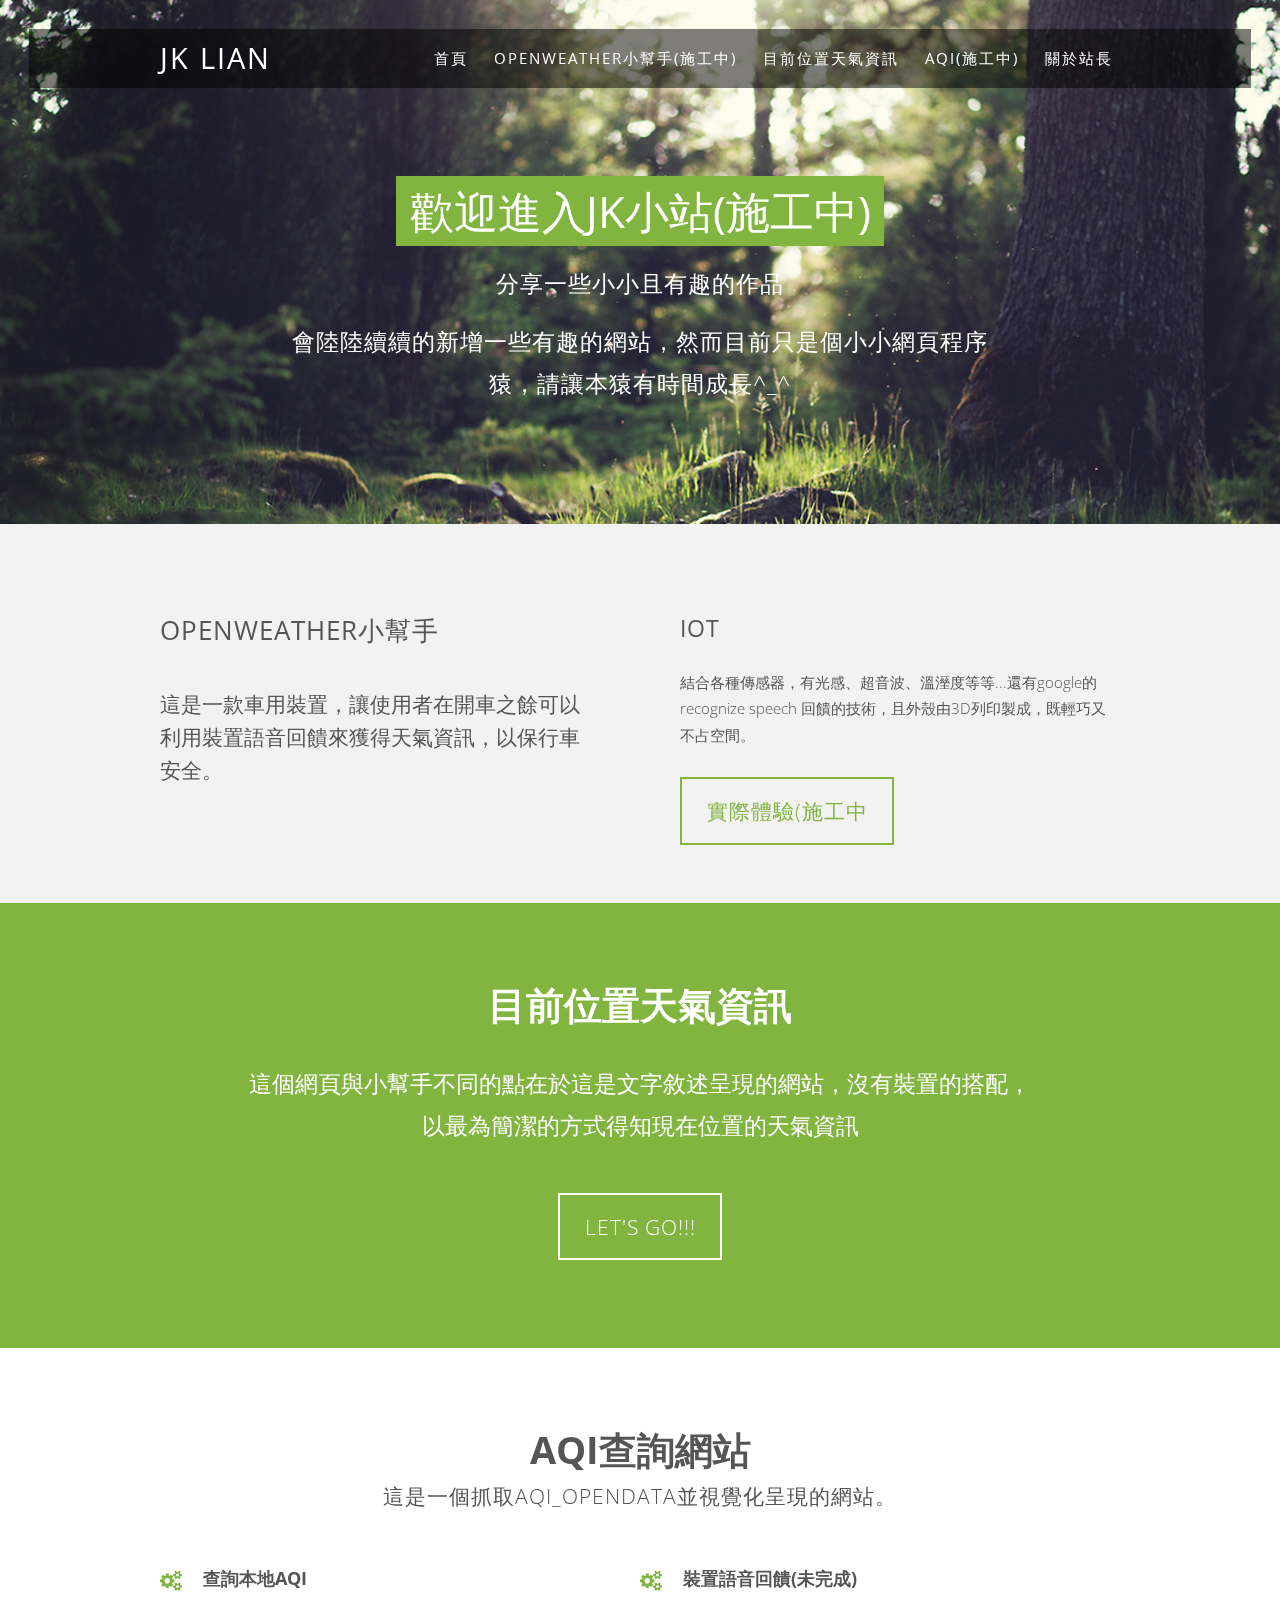
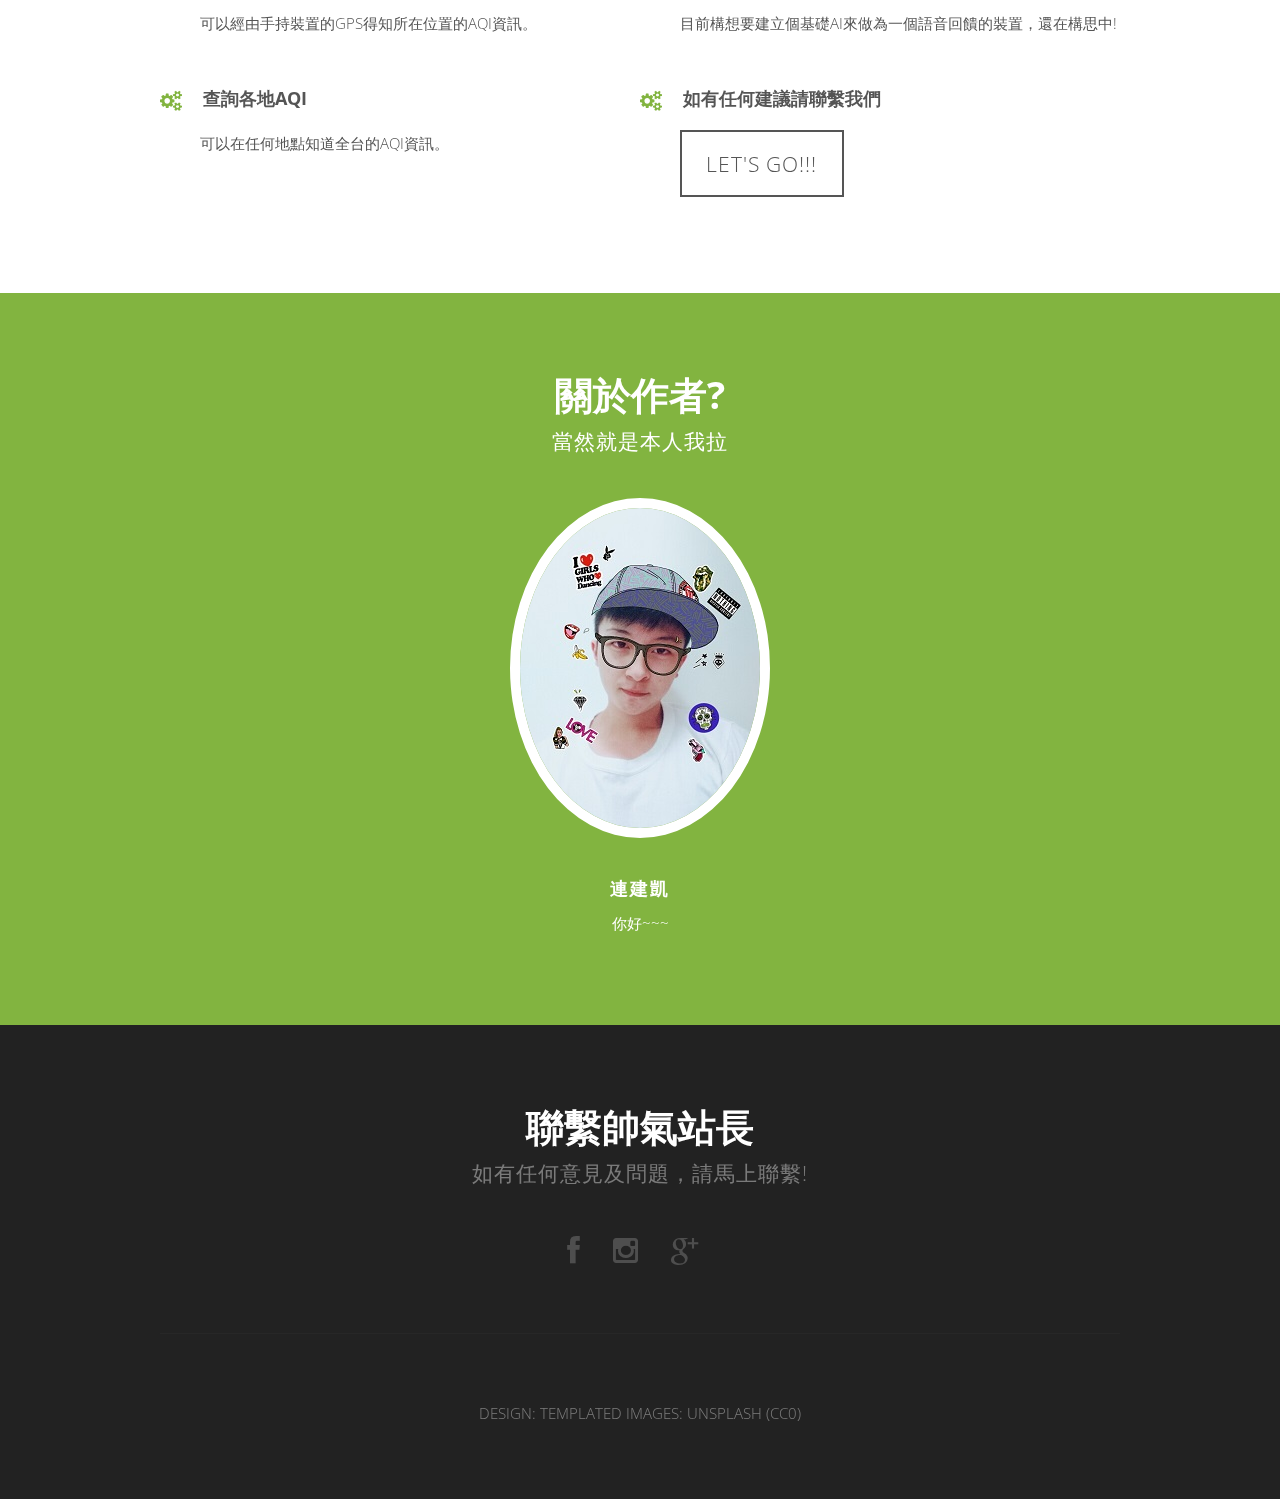
==== commit 1615ad11: "v2" ====
--- a/index.html
+++ b/index.html
@@ -36,10 +36,10 @@
                         <li class="active"><a href="index.html">首頁</a></li>
                         <li>
                             <a href="#">OpenWeather小幫手(施工中)</a>
-                            <!--<ul>
-                                <li><a href="#">Lorem ipsum dolor</a></li>
-                                <li><a href="#">Magna phasellus</a></li>
-                                <li><a href="#">Etiam dolore nisl</a></li>
+                            <ul>
+                                <li><a href="OpenWeatherPC.html">電腦版</a></li>
+                                <li><a href="OpenWeatherMobile.html">手機板</a></li>
+                                <!-- <li><a href="#">Etiam dolore nisl</a></li>
                                 <li>
                                     <a href="">Phasellus consequat</a>
                                     <ul>
@@ -50,11 +50,17 @@
                                         <li><a href="#">Veroeros feugiat</a></li>
                                     </ul>
                                 </li>
-                                <li><a href="#">Veroeros feugiat</a></li>
-                            </ul>-->
+                                <li><a href="#">Veroeros feugiat</a></li> -->
+                            </ul>
                         </li>
                         <li><a href="PositionWeather.html">目前位置天氣資訊</a></li>
-                        <li><a href="../AQI/index.html">AQI首頁</a></li>
+                        <li>
+                            <a href="#">AQI(施工中)</a>
+                            <ul>
+                                <li><a href="../AQI/index.html">AQI首頁</a></li>
+                                <li><a href="buttonLED.html">AQI_LED裝置(施工中)</a></li>
+                            </ul>
+                        </li>
                         <li><a href="#.html">關於站長</a></li>
                     </ul>
                 </nav>
